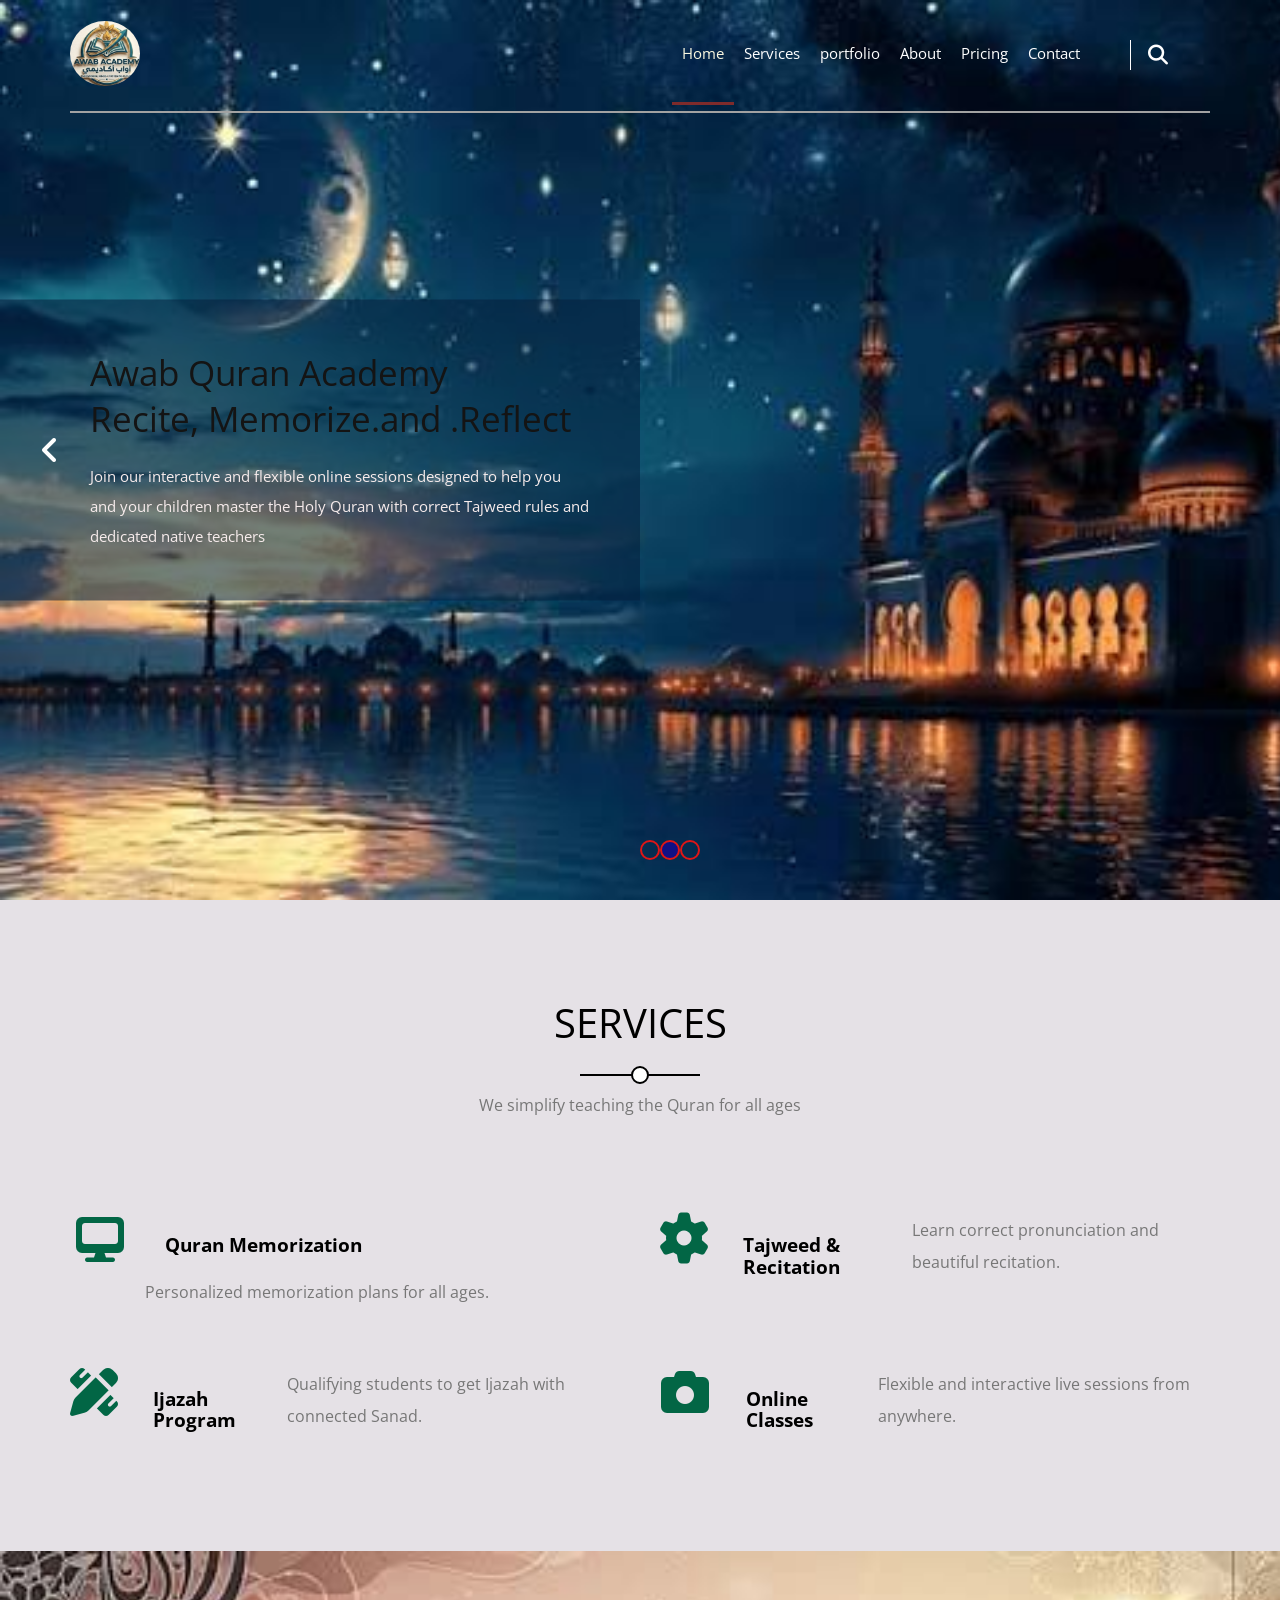
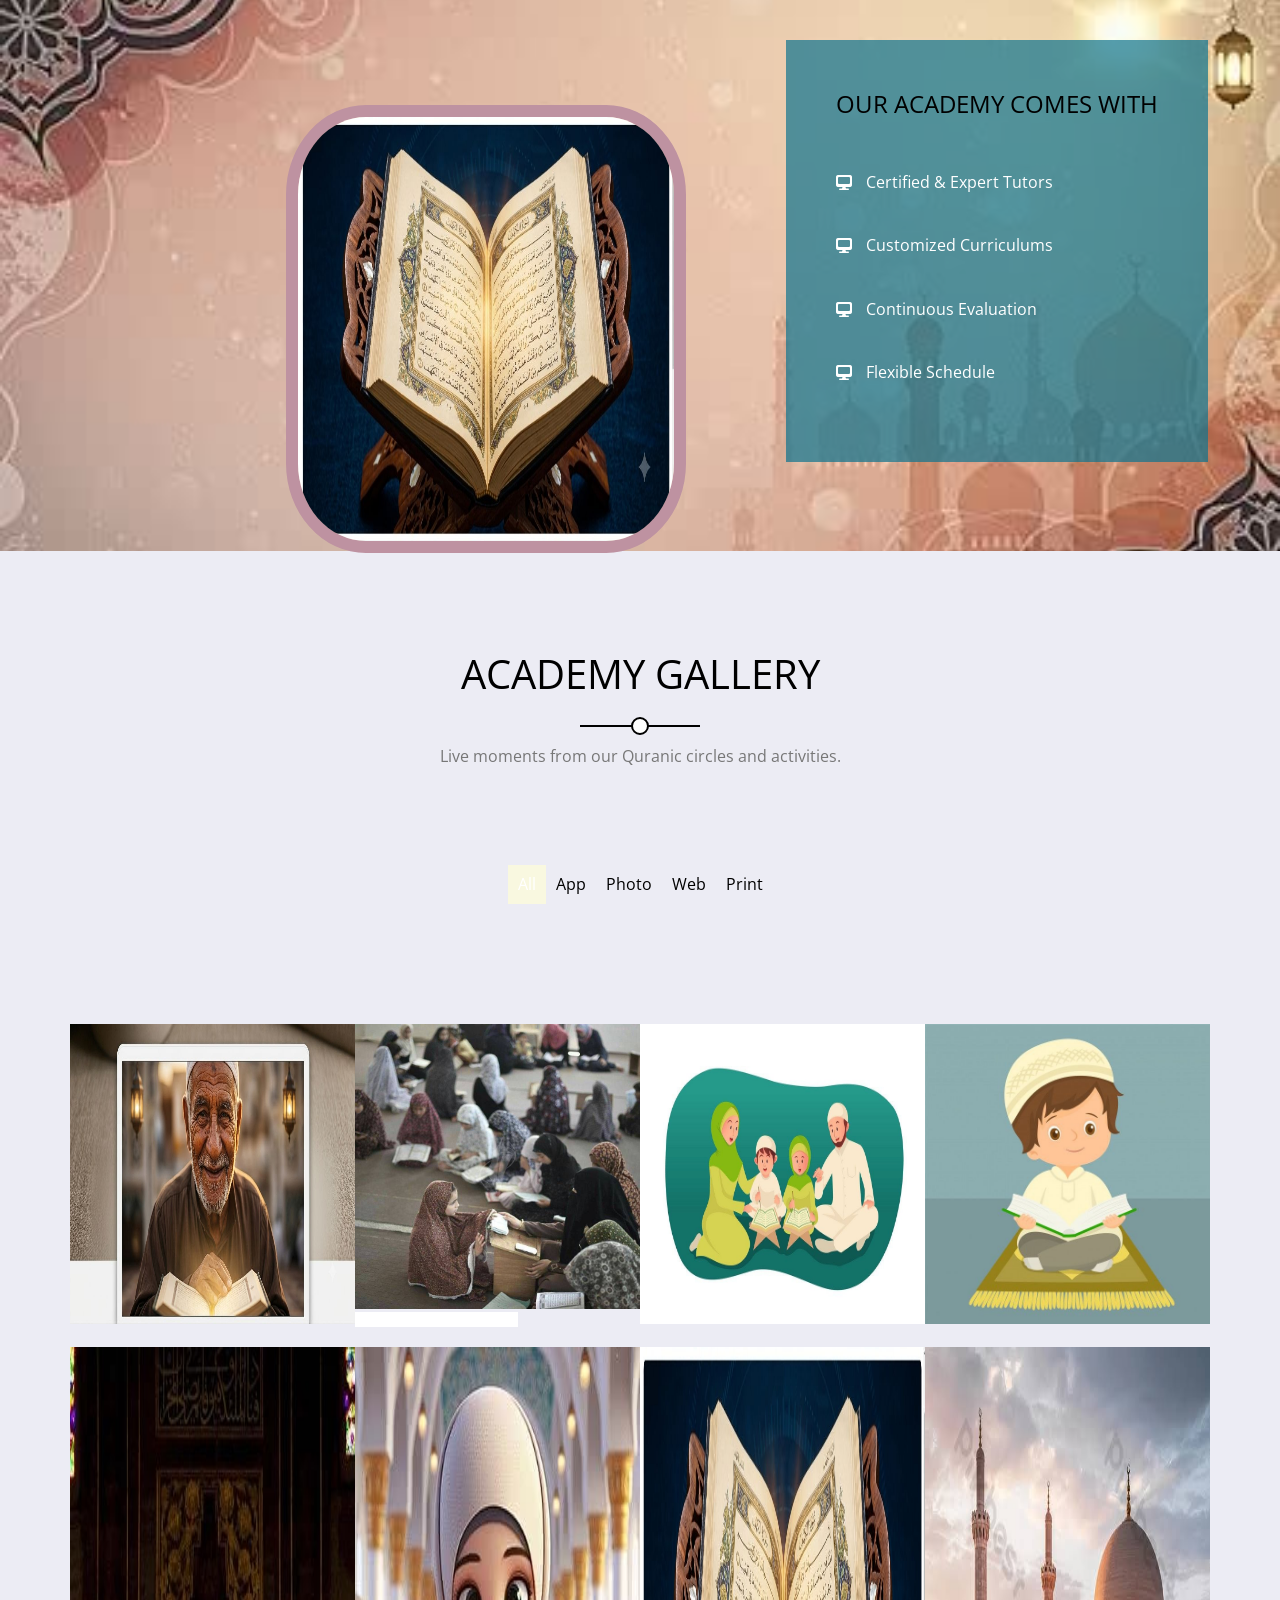
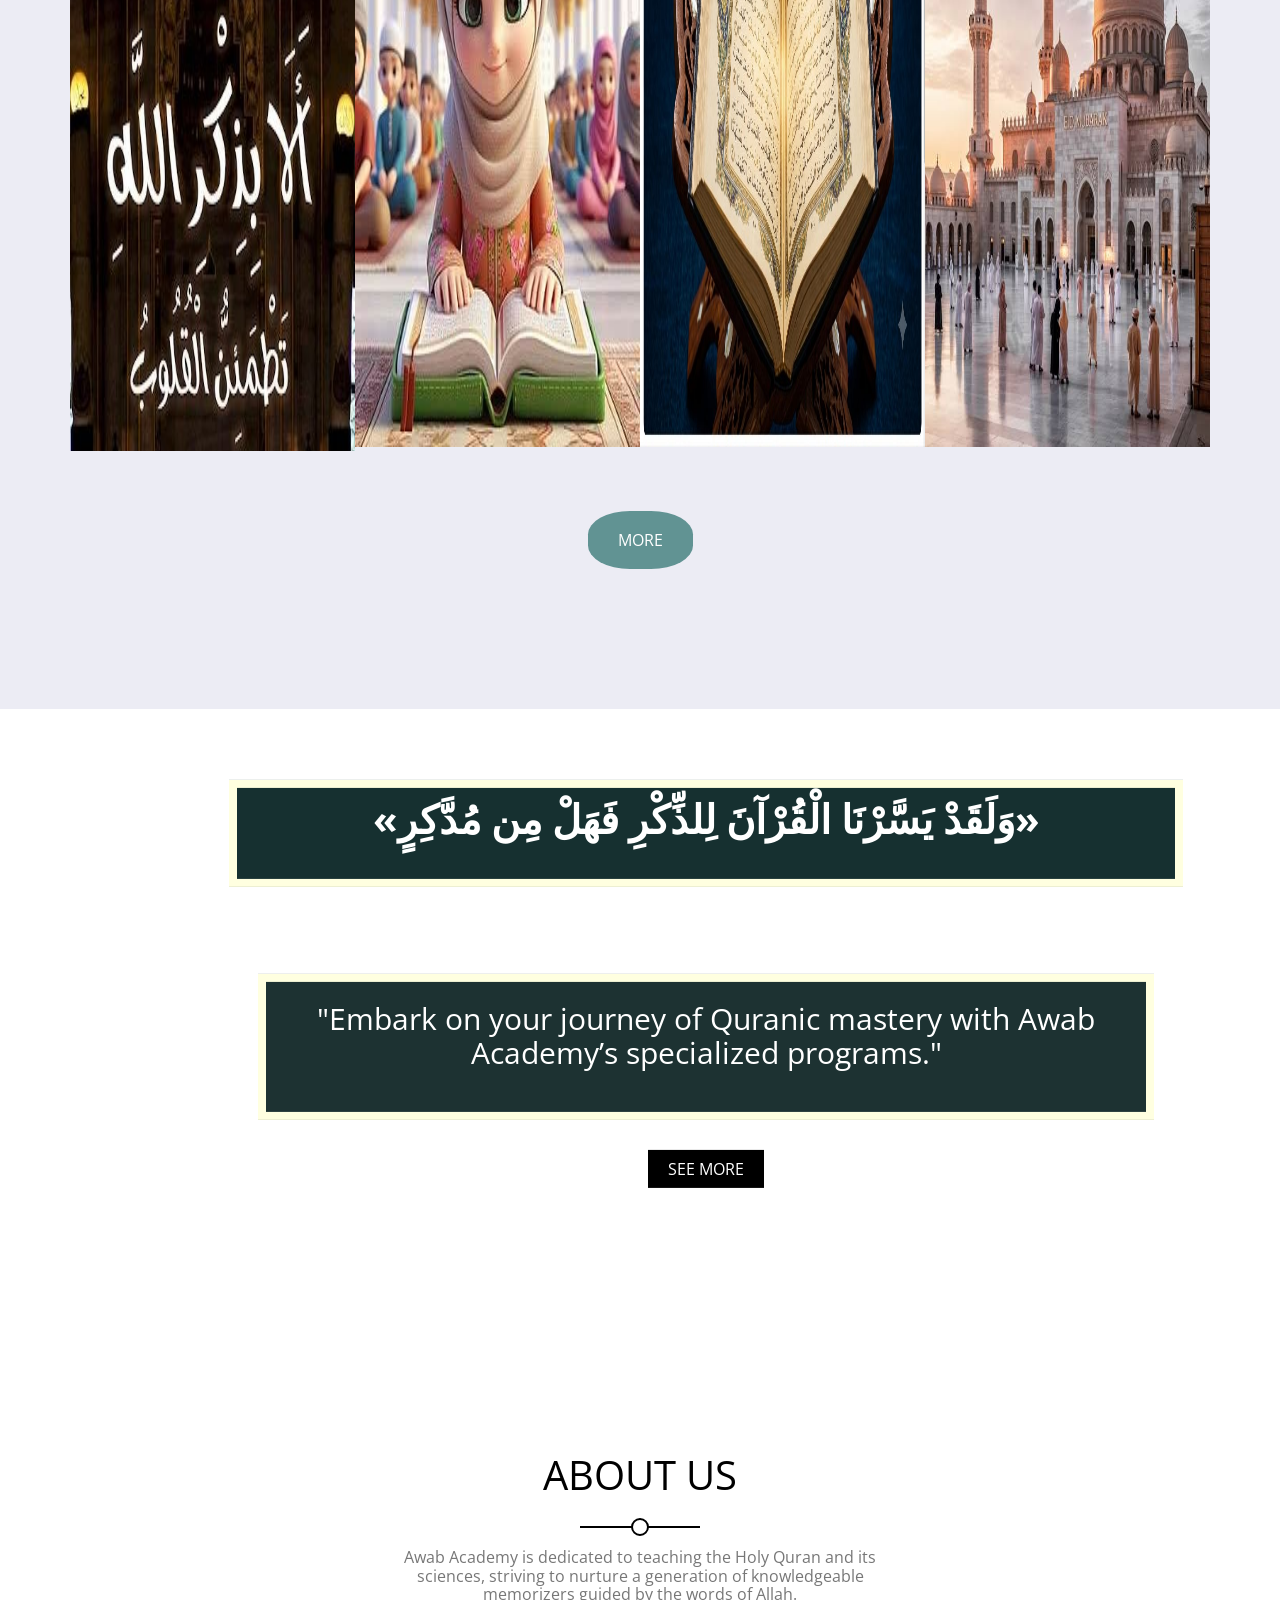
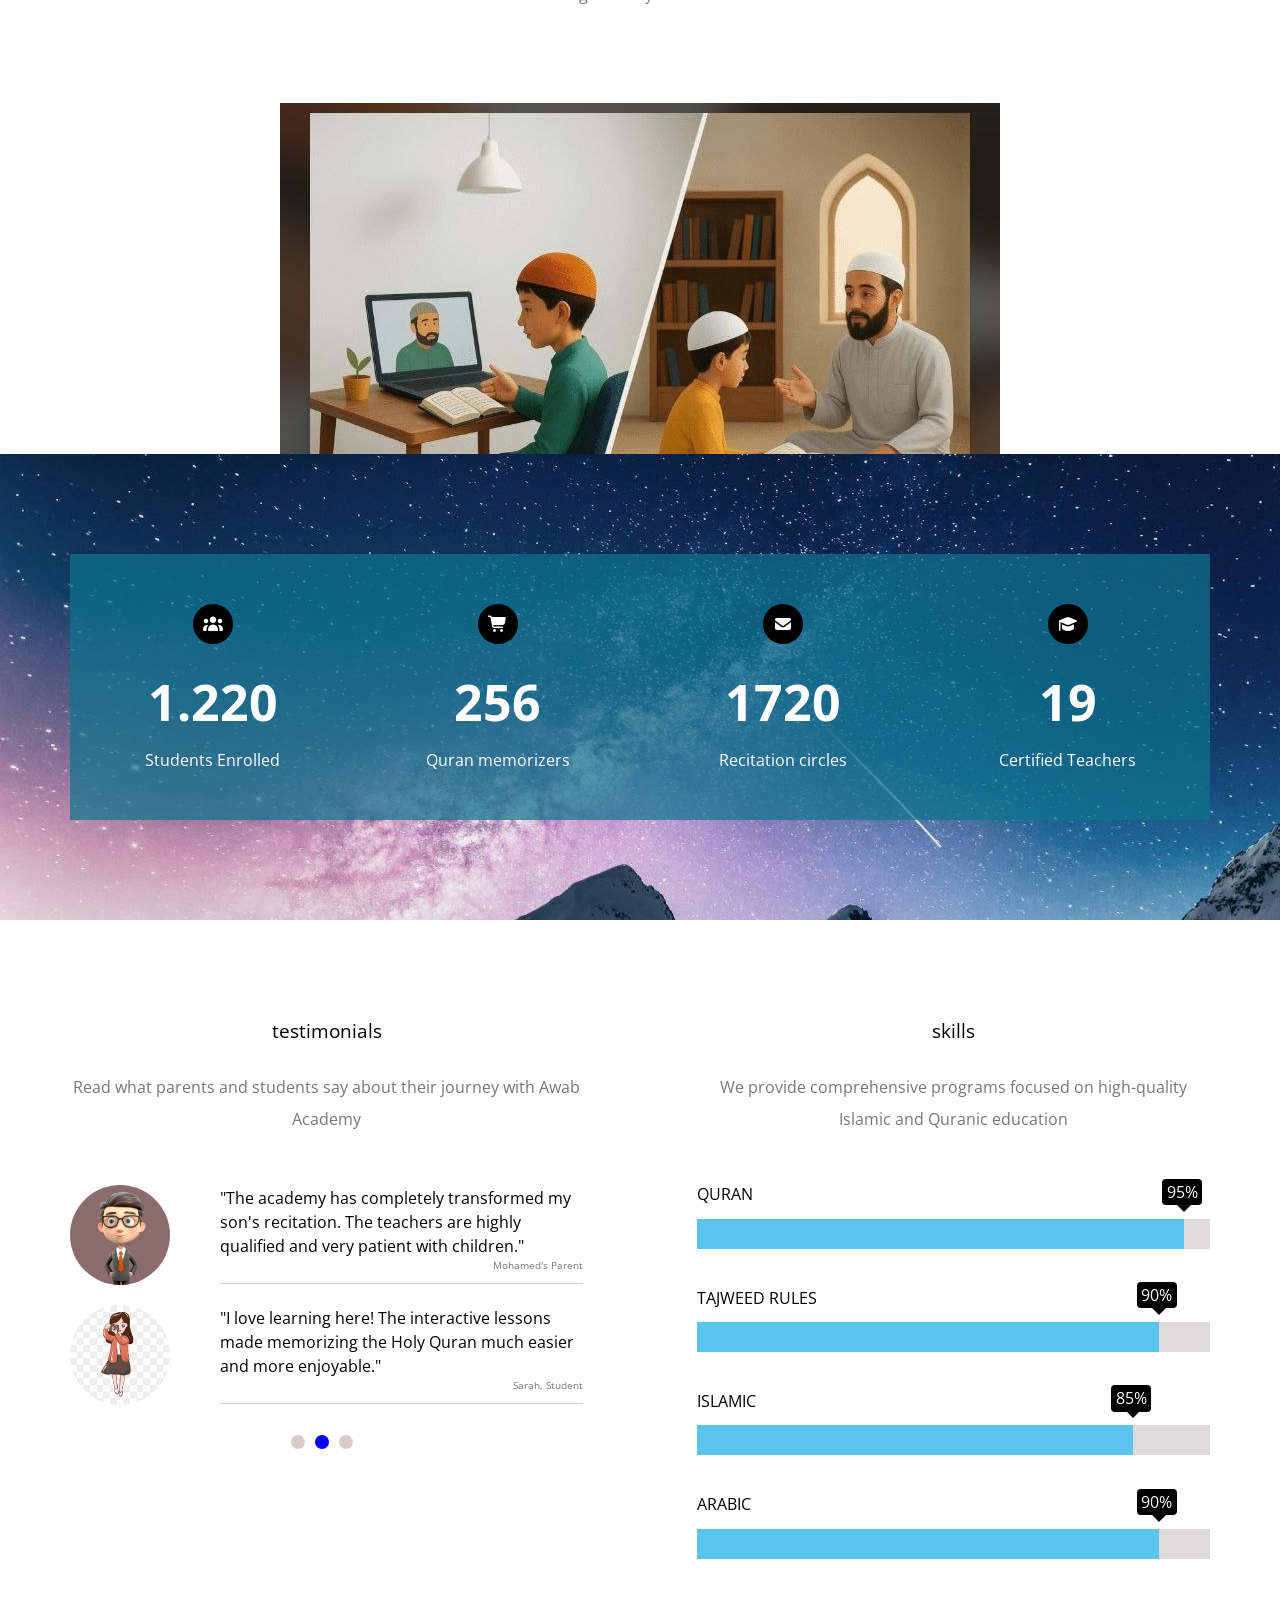
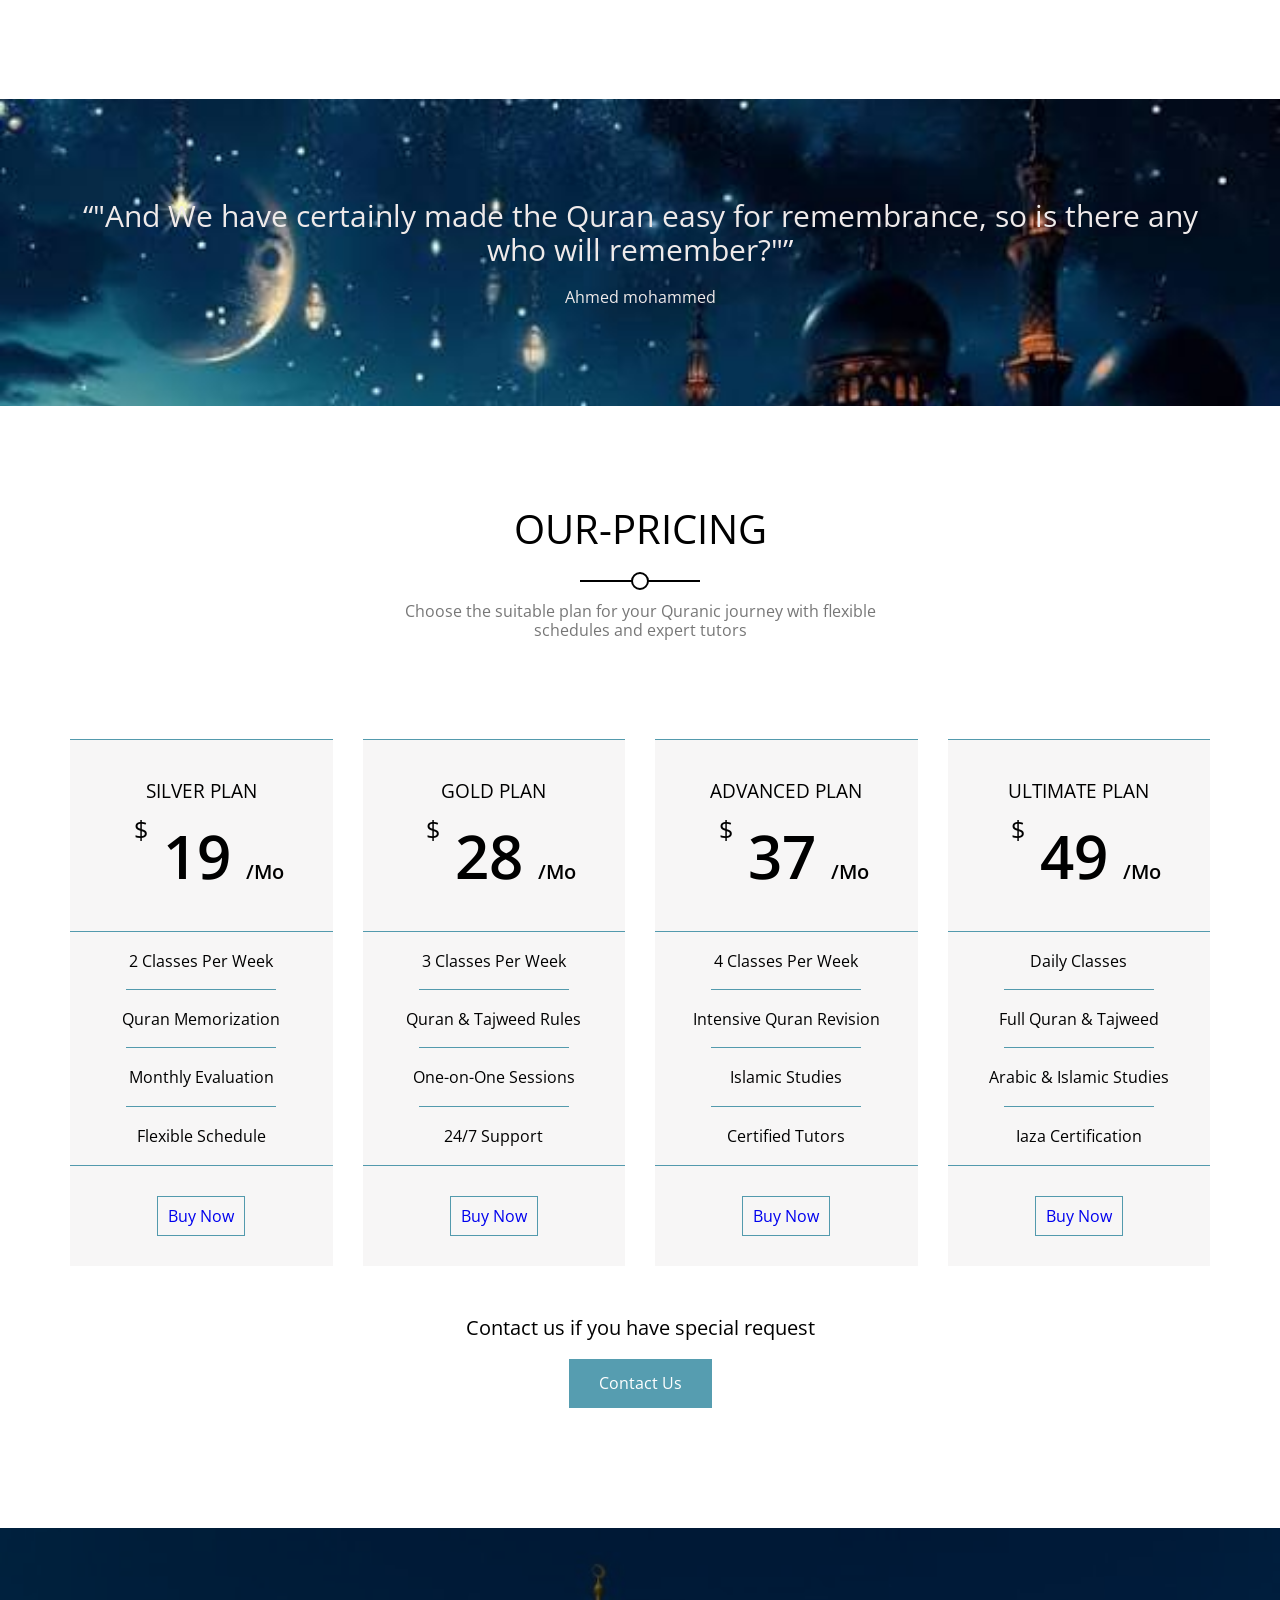
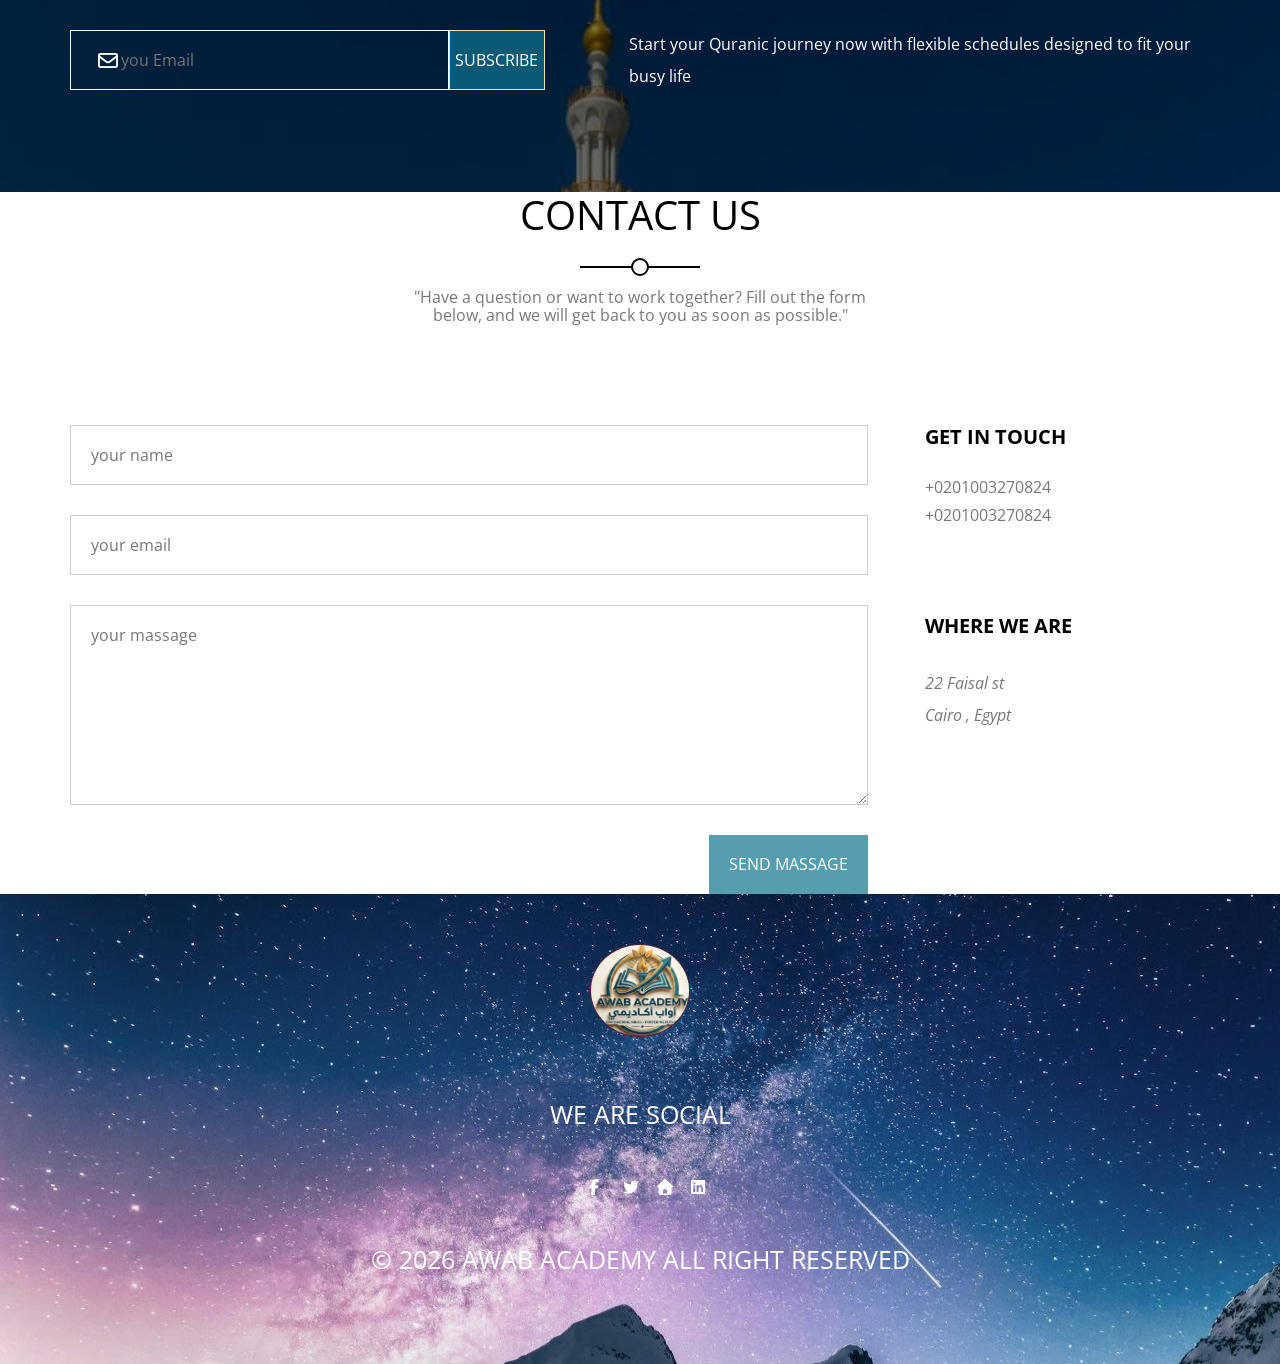
==== index.html @ c8f1a666 "fix name" ====
<!DOCTYPE html>
<html lang="en">

<head>
    <meta charset="UTF-8" />
    <meta name="viewport" content="width=device-width, initial-scale=1.0" />
    <title>Awab Academy</title>

    <!-- font awesome library !-->
    <link rel="stylesheet" href="css/all.min.css" />
    <!-- render all elements normally !-->
    <link rel="stylesheet" href="css/normalize.css" />
    <!-- main Awab Academy css fils !-->
    <link rel="stylesheet" href="css/Awab Academy.css" />
    <!-- google fonts !-->
    <link rel="preconnect" href="https://fonts.googleapis.com">
    <link rel="preconnect" href="https://fonts.gstatic.com" crossorigin>
    <link
        href="https://fonts.googleapis.com/css2?family=Open+Sans:ital,wght@0,300..800;1,300..800&family=Work+Sans:ital,wght@0,100..900;1,100..900&display=swap"
        rel="stylesheet">
</head>

<body>

    <!-- start header !-->
    <header class="header">
        <div class="container">
            <a href="#" class="logo">
                <img src="images/photo_2026-07-07_13-39-41.jpg" alt="logo">
            </a>
            <nav>
                <i class="fas fa-bars toggle-menu"></i>
                <UL>
                    <LI><a href="#" class="active">Home</a></LI>
                    <LI><a href="#">Services</a></LI>
                    <LI><a href="#">portfolio</a></LI>
                    <LI><a href="#">About</a></LI>
                    <LI><a href="#">Pricing</a></LI>
                    <LI><a href="#">Contact</a></LI>
                </UL>
                <div class="form">
                    <i class="fas fa-search"></i>

                </div>
            </nav>




        </div>
    </header>
    <!-- end header !-->
    <!-- start landing !-->
    <div class="landing">
        <div class="overlay"></div>
        <div class="text">
            <div class="content">
                <h2>Awab Quran Academy <br />
                    Recite, Memorize.and .Reflect </h2>
                <p>Join our interactive and flexible online sessions designed to help you and your children
                    master the Holy Quran with correct Tajweed rules and dedicated native teachers</p>
            </div>
        </div>
        <i class="fas fa-angle-left change-background fa-2x"></i>
        <i class="fas fa-angle-riht change-background fa-2x"></i>
        <ul class="bullets">
            <li></li>
            <li class="active"></li>
            <Li></Li>
        </ul>

    </div>
    <!-- end landing !-->



    <!--  start services !-->
    <div class="services">
        <div class="container">
            <div class="main-heading">
                <h2>services</h2>
                <P>We simplify teaching the Quran for all ages </P>

            </div>
            <div class="services-container">
                <div class="ser-box">
                    <i class="fas fa-desktop fa-3x"></i>
                    <div class="text">
                        <h3>Quran Memorization</h3>
                        <p>Personalized memorization plans for all ages.</p>
                    </div>
                </div>
                <div class="ser-box">
                    <i class="fas fa-cog fa-3x"></i>
                    <h3> Tajweed & Recitation</h3>
                    <p> Learn correct pronunciation and beautiful recitation.</p>
                </div>
                <div class="ser-box">
                    <i class="fas fa-pencil-ruler fa-3x"></i>
                    <h3> Ijazah Program</h3>
                    <p>Qualifying students to get Ijazah with connected Sanad.</p>
                </div>
                <div class="ser-box">
                    <i class="fas fa-camera fa-3x"></i>
                    <h3>Online Classes</h3>
                    <p> Flexible and interactive live sessions from anywhere.</p>
                </div>
            </div>
        </div>
    </div>
    <!-- end services !-->
    <!-- start design !-->
    <div class="design">
        <div class="image">
            <img src="images/photo_2026-07-07_23-38-40.jpg" alt="" />
        </div>
        <div class="text">
            <h2> OUR ACADEMY COMES WITH</h2>
            <ul>
                <li>Certified & Expert Tutors</li>
                <li>Customized Curriculums</li>
                <li>Continuous Evaluation</li>
                <li> Flexible Schedule</li>

            </ul>
        </div>
    </div>
    <!-- end design !-->
    <!-- start portfolio !-->
    <div class="portfolio">
        <div class="container">
            <div class="main-heading">
                <h2>Academy Gallery</h2>
                <p>Live moments from our Quranic circles and activities.</p>
            </div>
            <ul class="shuffle">
                <li class="active">All</li>
                <li>App</li>
                <li>Photo</li>
                <li>Web</li>
                <li>Print</li>
            </ul>
            <div class="imgs-container">
                <div class="box">
                    <img src="images/photo_2026-07-07_23-45-10.jpg 111.jpg" width="700px" height="300px" alt="">
                    <div class="caption">
                        <h4>Holy Quran</h4>
                        <p>Inner Peace</p>
                    </div>
                </div>
                <div class="box">
                    <img src="images/photo_2026-07-07_23-45-19.jpg 222.jpg" width="700px" alt="">
                    <div class="caption">
                        <h4>Faithful Hearts</h4>
                        <p>Divine Guidance</p>
                    </div>
                </div>
                <div class="box">
                    <img src="images/photo_2026-07-07_23-49-33.jpg 333.jpg" width="700px" height="300px" alt="">
                    <div class="caption">
                        <h4>Muslim Family</h4>
                        <p>Growing Together</p>
                    </div>

                </div>
                <div class="box">
                    <img src="images/photo_2026-07-07_23-49-35.jpg 444.jpg" width="700px" height="300px" alt="">
                    <div class="caption">
                        <h4>Innocent Heart</h4>
                        <p>Little Muslim</p>
                    </div>

                </div>
                <div class="box">
                    <img src="images/photo_2026-07-07_23-49-37.jpg 555.jpg" height="200%" alt="">
                    <div class="caption">
                        <h4>Remembers Allah</h4>
                        <p>Hearts Rest</p>
                    </div>

                </div>
                <div class="box">
                    <img src="images/photo_2026-07-07_23-49-37.jpg 666.jpg" height="700px" alt="">
                    <div class="caption">
                        <h4>Little Reciter</h4>
                        <p>Faithful Generation</p>
                    </div>

                </div>
                <div class="box">
                    <img src="images/photo_2026-07-07_23-38-40 (2).jpg 777.jpg" height="700px" alt="">
                    <div class="caption">
                        <h4>True Guidance</h4>
                        <p>Peaceful Mind</p>
                    </div>

                </div>
                <div class="box">
                    <img src="images/images (1).jpg 888.jpg" height="700px" alt="">
                    <div class="caption">
                        <h4>Islamic Architecture</h4>
                        <p>Grand Mosque</p>
                    </div>

                </div>

            </div>
        </div>
        <a href="#" class="more">more</a>
    </div>
    <!-- end portfolio !-->
    <!-- start video !-->
    <div class="video">
        <video autoplay muted>
            <source
                src="images/فيديو للتصميم بدون حقوق أو موسيقى✨😍 قران كريم _ تصاميم دينية _استوريات انستا حالات و(3.mp4"
                max-height="100px" type="video/mp4" />
        </video>
        <div class="text">
            <h2>«وَلَقَدْ يَسَّرْنَا الْقُرْآنَ لِلذِّكْرِ فَهَلْ مِن مُدَّكِرٍ»</h2>
            <p>"Embark on your journey of Quranic mastery with
                Awab Academy’s specialized programs."</p>
            <button>See More</button>
        </div>
    </div>
    <!-- end video !-->
    <!-- start about !-->
    <div class="about">
        <div class="container">
            <div class="main-heading">
                <h2>About Us</h2>
                <p>Awab Academy is dedicated to teaching the Holy Quran and its sciences, striving to nurture a
                    generation of knowledgeable memorizers guided by the words of Allah.</p>
            </div>
            <img src="images/photo_2026-07-09_05-04-11.jpg" alt="" />
        </div>
    </div>

    <!-- end about !-->
    <!-- start stats !-->
    <div class="stats">
        <div class="container">
            <div class="box">
                <i class="fas fa-users"></i>
                <div class="number">1.220</div>
                <p>Students Enrolled</p>

            </div>
            <div class="box">
                <i class="fas fa-shopping-cart"></i>
                <div class="number">256</div>
                <p>Quran memorizers</p>

            </div>
            <div class="box">
                <i class="fas fa-envelope"></i>
                <div class="number">1720</div>
                <p>Recitation circles</p>

            </div>
            <div class="box">
                <i class="fas fa-graduation-cap"></i>
                <div class="number">19</div>
                <p>Certified Teachers</p>

            </div>
        </div>
    </div>

    <!-- end stats !-->
    <!--start skills !-->
    <div class="our-skills">
        <div class="container">
            <div class="testimonials">
                <h3>testimonials</h3>
                <p>Read what parents and students say about their journey with Awab Academy</p>
                <div class="content">
                    <img src="../images/photo2.png" width="100px" alt="" />
                    <div class="text">
                        "The academy has completely transformed my son's recitation. The teachers are highly qualified
                        and very patient with children."
                        <p>Mohamed's Parent</p>
                    </div>
                </div>


                <div class="content">
                    <img src="../images/c01b9f6833140a63e959741471e0ded4.jpg" width="100px" alt="" />
                    <div class="text">
                        "I love learning here! The interactive lessons made memorizing the Holy Quran much easier
                        and more enjoyable."
                        <p>Sarah, Student</p>
                    </div>
                </div>
                <ul class="bullets">
                    <li></li>
                    <li class="active"></li>
                    <li></li>
                </ul>
            </div>

            <div class="skills">
                <h3>skills</h3>
                <p>We provide comprehensive programs focused on high-quality Islamic and Quranic education</p>
                <div class="prog-holder">
                    <h4>Quran</h4>
                    <div class="prog">
                        <span style="width: 95%" data-progress="95%"></span>
                    </div>
                </div>
                <div class="prog-holder">
                    <h4>Tajweed rules</h4>
                    <div class="prog">
                        <span style="width: 90%" data-progress="90%"></span>
                    </div>
                </div>
                <div class="prog-holder">
                    <h4>Islamic </h4>
                    <div class="prog">
                        <span style="width: 85%" data-progress="85%"></span>
                    </div>
                </div>
                <div class="prog-holder">
                    <h4>Arabic</h4>
                    <div class="prog">
                        <span style="width: 90%" data-progress="90%"></span>
                    </div>
                </div>
            </div>
        </div>
    </div>
    <!--end skills !-->
    <!--strat Quote !-->
    <div class="quote">
        <div class="container">
            <q>"And We have certainly made the Quran easy for remembrance, so is there any who will remember?"</q>
            <span>Ahmed mohammed</span>
        </div>
    </div>
    <!--end Quote !-->
    <!--start pricing !-->
    <div class="pricing">
        <div class="container">
            <div class="main-heading">
                <h2> Our-Pricing</h2>
                <p>Choose the suitable plan for your Quranic journey with flexible schedules and expert tutors</p>
            </div>
            <div class="plans">
                <div class="plan">
                    <div class="head">
                        <h3>Silver Plan</h3>
                        <span>19</span>
                    </div>
                    <ul>
                        <li>2 Classes Per Week </li>
                        <li>Quran Memorization</li>
                        <li>Monthly Evaluation</li>
                        <li>Flexible Schedule </li>
                    </ul>
                    <div class="foot">
                        <a href="#">Buy Now</a>
                    </div>
                </div>
                <div class="plan">
                    <div class="head">
                        <h3>Gold Plan</h3>
                        <span>28</span>
                    </div>
                    <ul>
                        <li>3 Classes Per Week</li>
                        <li>Quran & Tajweed Rules </li>
                        <li>One-on-One Sessions</li>
                        <li>24/7 Support</li>

                    </ul>
                    <div class="foot">
                        <a href="#">Buy Now</a>
                    </div>
                </div>
                <div class="plan">
                    <div class="head">
                        <h3>Advanced Plan</h3>
                        <span>37</span>
                    </div>
                    <ul>
                        <li>4 Classes Per Week</li>
                        <li>Intensive Quran Revision</li>
                        <li>Islamic Studies</li>
                        <li>Certified Tutors</li>

                    </ul>
                    <div class="foot">
                        <a href="#">Buy Now</a>
                    </div>
                </div>
                <div class="plan">
                    <div class="head">
                        <h3>Ultimate Plan</h3>
                        <span>49</span>
                    </div>
                    <ul>
                        <li>Daily Classes</li>
                        <li>Full Quran & Tajweed</li>
                        <li>Arabic & Islamic Studies</li>
                        <li>Iaza Certification</li>

                    </ul>
                    <div class="foot">
                        <a href="#">Buy Now</a>
                    </div>
                </div>
            </div>
            <p class="contact-text">Contact us if you have special request</p>
            <a href="#" class="contact-link">Contact Us</a>
        </div>

    </div>

    <!--end pricing !-->
    <!--start subscribe !-->
    <div class="subscribe">
        <div class="container">
            <form action="">
                <i class=" far fa-envelope fa-lg "></i>
                <input type="email" name="email " placeholder="you Email" />
                <input type="submit" value="subscribe" />
            </form>
            <p>Start your Quranic journey now with flexible schedules designed to fit your busy life</p>
        </div>
    </div>
    </div>
    <!--end subscribe !-->
    <!-- start contact !-->
    <div class="contact">
        <div class="container">
            <div class="main-heading">
                <h2>Contact Us</h2>
                <p>"Have a question or want to work together?
                    Fill out the form below, and we will get back to you as soon as possible."</p>
            </div>
            <div class="content">
                <form action="">
                    <input class="main-input" type=text name="name" placeholder="your name" />
                    <input class="main-input" type=email name="email" placeholder="your email" />
                    <textarea class="main-input" name="message" placeholder="your massage"></textarea>
                    <input type="submit" value="send massage" />
                </form>
                <div class="info">
                    <h4>Get In Touch</h4>
                    <span class="phone">+0201003270824</span>
                    <span class="phone">+0201003270824</span>
                    <h4>Where We Are</h4>
                    <address>
                        22 Faisal st <br />
                        Cairo , Egypt
                    </address>
                </div>
            </div>
        </div>
    </div>
    <!-- end contact !-->
    <!-- saert footer!-->
    <div class="footer">
        <div class="container">
            <img src="images/photo_2026-07-07_13-39-41.jpg" width="100px" alt="logo" />
            <p> We Are Social</p>
            <div class="social-icons">
                <i class="fab fa-facebook-f"></i>
                <i class="fab fa-twitter"></i>
                <i class="fa fa-home"></i>
                <i class="fab fa-linkedin"></i>
            </div>
            <p class="copyeright">&copy; 2026 <span>Awab Academy</span> All Right Reserved</p>
        </div>
    </div>
    <!-- end footer!-->
</body>

</html>
---- css/Awab Academy.css ----
/* Start variables */
:root {
    --main-color: rgb(249, 248, 224);
    --transparent-color: rgb(15 116 143 / 70%);
    --section-padding: 100px;
}

/* end variables */
/* Start globlal roles */
* {
    -webkit-box-sizing: border-box;
    -moz-box-sizing: border-box;
    box-sizing: border-box;
    margin: 0;
    padding: 0;
}

html {
    scroll-behavior: smooth;
}

body {
    font-family: "open Sans", sans-serif;
}

ul {
    list-style: none;
}

.container {
    padding-left: 15px;
    padding-right: 15px;
    margin-left: auto;
    margin-right: auto;
}

/* small */
@media (min-width:768px) {
    .container {
        width: 750px;
    }
}

/* medium */
@media (min-width:992px) {
    .container {
        width: 970px;
    }
}

/* large */
@media (min-width:1200px) {
    .container {
        width: 1170px;
    }
}

/*  End globlal roles */
/* start components  */
.main-heading {
    text-align: center;
}

.main-heading h2 {
    font-weight: normal;
    font-size: 40px;
    position: relative;
    margin-bottom: 50px;
    text-transform: uppercase;
}

.main-heading h2::before {
    content: "";
    position: absolute;
    left: 50%;
    transform: translateX(-50%);
    height: 2px;
    background-color: black;
    bottom: -30px;
    width: 120px;

}

.main-heading h2::after {
    content: "";
    position: absolute;
    left: 50%;
    transform: translateX(-50%);
    width: 14px;
    height: 14px;
    border: 2px solid black;
    background-color: white;
    bottom: -38px;
    border-radius: 50%;
}

.main-heading p {
    width: 500px;
    margin: 0 auto 100px;
    max-width: 100%;
    color: #777;
}



/* end components  */

/*  Start header */
.header {
    position: absolute;
    left: 0;
    width: 100%;
    z-index: 2;
}

.header .container {
    display: flex;
    justify-content: space-between;
    align-items: center;
    position: relative;
    min-height: 97px;
}

header .container::after {
    content: "";
    position: absolute;
    height: 2px;
    background-color: #a2a2a2;
    bottom: -3px;
    width: calc(100% - 30px);
    left: 15px;
}

header .logo img {
    width: 70px;
    border-radius: 50%
}

header nav {
    flex: 1;
    display: flex;
    justify-content: flex-end;
    align-items: center;

}

header nav .toggle-menu {
    color: white;
    font-size: 22px;

}

@media (min-width:768px) {
    header nav .toggle-menu {
        display: none;
    }
}

header nav ul {
    display: flex;
}

@media (max-width:768px) {
    header nav ul {
        display: none;
    }

    header nav .toggle-menu:hover+ul {
        display: flex;
        flex-direction: column;
        position: absolute;
        top: 100%;
        left: 0;
        width: 100%;
        background-color: black;
    }

    header nav ul li a {
        padding: 15px !important;
    }
}

header nav ul Li a {
    display: block;
    color: white;
    text-decoration: none;
    transition: 0.3s;
    font-size: 15px;
    padding: 40px 10px;
    position: relative;
    z-index: 3;
}

header nav ul Li a.active,
header nav ul li a:hover {
    color: var(--main-color);
    border-bottom: 3px solid rgb(126, 43, 43);

}

header nav .form {
    width: 40px;
    height: 30px;
    position: relative;
    margin: 40px;
    border-left: 1px solid white;
}

header nav .form i {
    color: white;
    position: absolute;
    font-size: 20px;
    top: 50%;
    transform: translateY(-50%);
    right: 0;

}

/*  end header*/
/*  start landing*/
.landing {
    min-height: 100vh;
    background-image: url("../images/images.jpg");
    background-size: cover;
    position: relative;
}

.landing .overlay {
    position: absolute;
    top: 0;
    left: 0;
    width: 100%;
    height: 100%;
    background-color: rgb(0, 0, 0 / 50%);

}

.landing .text {
    position: absolute;
    left: 0;
    top: 50%;
    transform: translateY(-50%);
    width: 50%;
    padding: 50px;
    background-color: rgb(5 31 62 / 56%);
    color: white;
    display: flex;
    justify-content: flex-end;


}

.landing .text .content {
    max-width: 500px;
}

@media (max-width:768px) {
    .landing .text {
        width: 100%;
    }
}

.landing .text .content {
    width: 100;
}

.landing .text .content h2 {
    font-size: 35px;
    font-weight: normal;
    line-height: 1.3;
    margin-bottom: 20px;

    color: rgb(20, 20, 20);
}

.landing .text .content p {
    font-size: 15px;
    line-height: 2;
    color: rgb(247, 236, 236);

}

.landing .change-background {
    position: absolute;
    top: 50%;
    transform: translateY(-50%);
    color: white;
}


@media (max-width:768px) {
    .landing .change-background {
        display: none;
    }
}

.landing .fa-angle-left {
    left: 30px;
}

.landing .fa-angle-right {
    right: 30px;
}

.landing .bullets {
    position: absolute;
    left: 50%;
    transform: translateY(-50%);
    bottom: 30px;
    display: flex;
}

.landing .bullets li {
    width: 20px;
    height: 20px;
    border-radius: 50%;
    border: 2px solid rgb(224, 22, 22);
    display: flex;
}

.landing .bullets li.active {
    background-color: rgb(16, 16, 133);
}

/*  end landing*/
/* strat services*/
.services {
    padding-bottom: var(--section-padding);
    padding-top: var(--section-padding);
    background-color: rgb(229, 225, 230);
}

@media (min-width: 768px) {
    .services .services-container {
        display: grid;
        grid-template-columns: repeat(auto-fill, minmax(450px, 1fr));
        grid-column-gap: 40px;
        grid-row-gap: 60px;
    }
}

.services .ser-box {
    display: flex;

}

.services .ser-box i {
    margin-right: 15px;
    color: rgb(2, 102, 69);
}

@media (max-width:767px) {
    .services .ser-box {
        display: flex !important;
        flex-direction: column !important;
        align-items: center !important;
        margin-bottom: 40px;
        text-align: center;
    }

    .services .ser-box i {
        margin: 0 0 30px;
    }
}

.services .ser-box h3 {
    margin-bottom: 15px;
    color: black;
    margin: 20px;
}

.services .ser-box p {

    line-height: 2;
    color: #777;
}

/* end services*/
/* start design*/
.design {
    padding-bottom: var(--section-padding);
    padding-top: var(--section-padding);
    height: 600px;
    position: relative;
    align-items: center;
    display: flex;
    background-image: url(../images/photo_2026-07-08_20-25-29.jpgzz.jpg);
    background-repeat: no-repeat;
    background-size: cover;
}

.design ::before {
    content: "";
    position: absolute;
    top: 0;
    left: 0;
    width: 100%;
    height: 100%;
    background-color: rgb(0, 0, 0 / 50%);
    overflow: hidden;
}

.design .image,
.design .text {
    position: relative;
    z-index: 2;


}

.design .image {
    text-align: center;
    margin-left: 20%
}

@media (max-width: 767px) {
    .design .image {
        display: none;
    }
}

.design .image img {
    border: 12px solid #be92a1;
    width: 400px;
    height: 448px;
    margin-left: 30px;
    margin-right: 100px;
    margin-top: 160px;
    border-radius: 20%;
    position: relative;

}

.design .text {
    color: white;
    padding: 50px;
    background-color: var(--transparent-color);

}

.design .text h2 {
    font-weight: normal;
    text-transform: uppercase;
    margin-bottom: 40px;
    color: black;

}

.design .text p {
    font-size: 20px;
}

.design .text ul li {
    padding: 15px 0;
    list-style: none;
    padding-left: 30px;
    margin-bottom: 15px;
    display: flex;
    gap: 12px;
    align-items: center;
    position: relative;


}

.design .text ul li::before {
    font-family: 'Font Awesome 5 Free';
    content: '\f108';
    font-weight: 900;
    display: inline-block;
    top: 15px
}

/* end design*/
/* start portfolio*/
.portfolio {
    padding-bottom: var(--section-padding);
    padding-top: var(--section-padding);
    background-color: rgb(236, 236, 244);
}

.portfolio .shuffle {
    display: flex;
    justify-content: center;
}

.portfolio .shuffle li {
    padding: 10px;
}

.portfolio .shuffle li.active {
    background-color: var(--main-color);
    color: white;
    margin-bottom: 60px;
}

.portfolio .imgs-container {
    display: flex;
    flex-wrap: wrap;
    margin-top: 60px;
    border-color: #612036;
}

.portfolio .imgs-container .box {
    overflow: hidden;
    position: relative;
    margin-bottom: 20px;
}

.portfolio .imgs-container .box:hover .caption {
    bottom: 0;
}

.portfolio .imgs-container .box:hover img {
    transform: rotate(3deg) scale(2);
}

@media (max-width:768px) {
    .portfolio .imgs-container .box {
        flex-basis: 100%;


    }
}

@media (min-width:768px) {
    .portfolio .imgs-container .box {
        flex-basis: 25%;

    }
}

@media (min-width:1199px) {
    .portfolio .imgs-container .box {
        flex-basis: 25%;
    }
}

.portfolio .imgs-container .box img {
    max-width: 100%;
    transition: 0.3s;
}

.portfolio .imgs-container .box .caption {
    position: absolute;
    background-color: white;
    padding: 20px;
    transition: 0.3s;
    left: 0;
    bottom: -100;
}

.portfolio .imgs-container .box .caption h4 {
    font-weight: normal;
    margin-bottom: 10px;
}

.portfolio .imgs-container .box .caption p {
    color: rgb(62, 62, 125);
}

.portfolio .more {
    background-color: rgb(97, 147, 147);
    color: white;
    display: block;
    padding: 20px 30px;
    width: fit-content;
    margin: 40px auto;
    text-decoration: none;
    text-transform: uppercase;
    border-radius: 40%;
    border-color: #612036;
}

/* end portfolio*/
/*start video */
.video {
    position: relative;

}

.video::before {
    content: "";
    position: absolute;
    left: 0;
    top: 0;
    width: 100%;
    height: 100%;
    background-color: rag(0 0 0 / 40%);

}

.video video {
    width: 100%;
    height: 50% !important;
}

.video .text {

    width: 126%;
    position: absolute;
    top: 45%;
    transform: translateY(-50%);
    padding: 28%;
    color: white;
    text-align: center;
    left: -100px;

}

.video .text h2 {
    text-transform: uppercase;
    font-weight: normal;
    background-color: rgb(22, 48, 48);
    border: 8px solid lightyellow;
    margin: -29px;
    height: 107px;
    padding-top: 8px;
    margin-bottom: 87px;
    font-size: 40px;
    font-weight: bold;
}

.video .text p {
    margin-bottom: 30px;
    font-size: 30px;
    font-weight: 400;
    background-color: #1d3232;
    padding: 20px;
    border: 8px solid lightyellow;
    padding-bottom: 41px;
}

.video .text button {
    background-color: black;
    color: white;
    border: none;
    text-transform: uppercase;
    padding: 10px 20px;
}

/*end video */
/*start about */
.about {
    padding-top: var(--section-padding);
    overflow: hidden;
    text-align: center;
}

.about img {
    position: relative;
    bottom: -120px;
    margin-top: -120px;
    max-width: 100%;
}

/*end about */
/*start stats */
.stats {
    padding-top: var(--section-padding);
    padding-bottom: var(--section-padding);
    text-align: center;
    background-image: url("../images/photo_2026-07-09_05-51-16.jpg");
    background-size: cover;
    position: relative;
}

.stats::before {
    content: "";
    position: absolute;
    left: 0;
    top: 0;
    width: 100%;
    height: 100%;
    background-color: rag(0 0 0 / 70%);
}

.stats .container {
    position: relative;
    color: white;
    display: flex;
    flex-wrap: wrap;

}

.stats .container .box {
    color: white;
    padding: 50px;
    background-color: var(--transparent-color);

}

@media (max-width: 768px) {
    .stats .container .box {
        flex-basis: 100%;

    }
}

@media (min-width: 768px) {
    .stats .container .box {
        flex-basis: 50%;

    }
}

@media (min-width: 992px) {
    .stats .container .box {
        flex-basis: 25%;

    }
}

.stats .container .box i {
    width: 40px;
    height: 40px;
    display: flex;
    justify-content: center;
    align-items: center;
    border-radius: 50%;
    margin: 0 auto 30px;
    background-color: black;
}

.stats .container .box .number {
    font-size: 50px;
    font-weight: bold;
    margin: 0 0 20px;
}

.stats .container .box p {}

/*end stats */
/*start skills */
.our-skills {
    padding-top: var(--section-padding);
    padding-bottom: var(--section-padding);
}

.our-skills .container {
    display: flex;
    justify-content: space-between;

}

@media (min-width: 992px) {
    .our-skills .container>div {
        flex-basis: 45%;

    }
}

@media (max-width: 768px) {
    .our-skills .container {
        flex-direction: column;

    }
}

.our-skills .container>div>h3 {
    margin: 0 0 30px;
    font-weight: normal;
    text-align: center;
    text-transform: lowercase;
}

.our-skills .container>div>p {
    color: #777;
    line-height: 2;
    text-align: center;
    margin-bottom: 50px;
}

.our-skills .testimonials .content {
    display: flex;
    margin-bottom: 20px;
    align-items: center;
}

.our-skills .testimonials .content img {
    width: 100px;
    height: 100px;
    border-radius: 50%;
    margin-right: 50px;
    background-color: #8b6b6b;
}

@media (max-width:768px) {
    .our-skills .testimonials .content {
        flex-direction: column;
        text-align: center;
    }

    .our-skills .testimonials .caption img {
        margin: 20px;
    }
}

.our-skills .testimonials .text {
    border-bottom: 1px solid #ccc;
    line-height: 1.5;
}

.our-skills .testimonials .text p {
    color: #777;
    text-align: right;
    font-size: 10px;
    margin-bottom: 10px;
}

.our-skills .testimonials .bullets {
    list-style: none;
    display: flex;
    justify-content: center;
    padding: 0;
    margin-top: 30px;
}

.our-skills .testimonials .bullets li {
    width: 14px;
    height: 14px;
    border-radius: 50%;
    margin-right: 10px;
    background-color: #dacbcb;


}

.our-skills .testimonials .bullets li.active {
    background-color: blue;
    border-color: var(--main-color);
}

.our-skills .skills .prog-holder {
    margin-bottom: 40px;
}

.our-skills .skills .prog-holder h4 {
    margin-bottom: 15px;
    font-weight: normal;
    text-transform: uppercase;
}

.our-skills .skills .prog-holder .prog {
    background-color: #dedadc;
    height: 30px;
}

.our-skills .skills .prog-holder .prog span {
    display: block;
    background-color: rgb(91, 197, 239);
    position: relative;
    height: 100%;

}

.our-skills .skills .prog-holder .prog span::before {
    content: attr(data-progress);
    position: absolute;
    background-color: black;
    color: white;
    top: -40px;
    right: -18px;
    padding: 4px 0;
    width: 40px;
    text-align: center;
    border-radius: 4px;
}

.our-skills .skills .prog-holder .prog span:after {
    content: "";
    position: absolute;
    border-style: solid;
    border-width: 8px;
    right: -8px;
    top: -15px;
    border-color: rgb(8, 8, 8) transparent transparent transparent;
}



/*end skills */
/*star quote */
.quote {
    padding-top: var(--section-padding);
    padding-bottom: var(--section-padding);
    background-image: url("../images/images.jpg");
    background-size: cover;
    position: relative;
    text-align: center;
    color: #efeaea;
}

.quote::before {
    content: "": position: absolute;
    left: 0;
    top: 0;
    width: 100%;
    height: 100%;
    background-color: rgb(0 0 0 / 70%);
}

.quote .container {
    position: relative;
    z-index: 2;

}

.quote q {
    font-size: 30px;
    margin-bottom: 20px;
    display: block;
}

/*end quote */
/*start pricing  */
.pricing {

    padding-top: var(--section-padding);
    padding-bottom: var(--section-padding);
}

.pricing .plans {
    display: grid;
    grid-template-columns: repeat(auto-fill, minmax(250px, 1fr));
    gap: 30px;
}

.pricing .plans .plan {
    background-color: #f7f6f6;
    text-align: center;

}

.pricing .plans .plan .head {
    padding: 40px 20px;
    border-top: 1px solid var(--transparent-color);
    border-bottom: 1px solid var(--transparent-color);
}

.pricing .plans .plan .head h3 {
    font-weight: normal;
    margin-bottom: 20px;
    text-transform: uppercase;
}

.pricing .plans .plan .head span {
    font-size: 60px;
    font-weight: 600;
    position: relative;
}

.pricing .plans .plan .head span::before {
    content: "$";
    font-size: 25px;
    position: relative;
    top: -40px;
    font-weight: normal;
    margin-right: 15px;
}

.pricing .plans .plan .head span::after {
    content: "/Mo";
    font-size: 20px;
    position: relative;
    right: -15px;
}

.pricing .plans .plan ul {
    border-bottom: 1px solid var(--transparent-color);
}

.pricing .plans .plan ul li {
    padding: 20px;
    position: relative;
}

.pricing .plans .plan ul li:not(:last-child)::after {
    content: "";
    width: 150px;
    height: 1px;
    position: absolute;
    bottom: 0;
    left: 50%;
    transform: translateX(-50%);
    background-color: var(--transparent-color);
}

.pricing .plans .plan .foot a {
    display: block;
    padding: 10px 10px;
    text-decoration: none;
    width: fit-content;
    margin: 30px auto;

    border: 1px solid var(--transparent-color);
}

.pricing .contact-text {
    align-items: center;
    text-align: center;
    margin: 50px auto 20px;
    font-size: 20px;
}

.pricing .contact-link {
    display: block;
    width: fit-content;
    margin: 20px auto;
    background-color: var(--transparent-color);
    color: white;
    padding: 15px 30px;
    text-decoration: none;
}

/*end pricing  */
/*start subscribe */
.subscribe {
    padding-bottom: var(--section-padding);
    padding-top: var(--section-padding);
    background-image: url(../images/photo_6.jpg);
    background-size: cover;
    position: relative;
    color: white;

}

.subscribe::before {
    content: "";
    position: absolute;
    top: 0;
    right: 0;
    width: 100%;
    height: 100%;
    background-color: rgb(0 0 0 / 50%);

}

.subscribe .container {
    display: flex;
    align-items: center;
    position: relative;
}

@media (max-width:991px) {
    .subscribe .container {
        flex-direction: column;
    }
}

.subscribe form {

    display: flex;
    position: relative;
    width: 550px;
    max-width: 100%;
}

.subscribe form i {
    position: absolute;
    top: 50%;
    transform: translateY(-50%);
    left: 25px;

}

.subscribe form input[type="email"] {
    border: 1px solid white;
    background: none;
    width: calc(100% - 130px);
    padding: 20px 20px 20px 50px;
    caret-color: var(--transparent-color);
}

.subscribe form input[type="submit"] {
    width: 96px;
    background-color: var(--transparent-color);
    color: white;
    padding: 20px 0px;
    border-left: none;
    border: 1px solid wheat;
    text-transform: uppercase;
}

.subscribe form input[type="email"]:focus,
.subscribe form input[type="submit"]:focus {
    outline: none;
}

.subscribe form::placeholder {
    color: white;
    font-size: 100px;
    font-weight: bold;
}

.subscribe p {
    margin-left: 50px;
    line-height: 2;
}

@media (max-width:991px) {
    .subscribe p {
        margin: 20px 0 0;
    }
}

}

/*end subscribe */
/*start contact */
.contact {
    padding-bottom: var(--section-padding);
    padding-top: var(--section-padding);

}

.contact .content {
    display: flex;
    justify-content: space-between;
}

@media (max-width:768px) {
    .contact .content {
        flex-direction: column;
    }
}

.contact .content form {
    flex-basis: 70%;

}

.contact .content form .main-input {
    padding: 20px;
    display: block;
    border: 1px solid #ccc;
    margin-bottom: 30px;
    width: 100%;
}

.contact .content form .main-input:focus {
    outline: none;
}

.contact .content form textarea.main-input {
    height: 200px;
}

.contact .content form input[type="submit"] {
    background-color: var(--transparent-color);
    color: white;
    padding: 20px;
    border: none;
    margin-left: auto;
    display: flex;
    cursor: pointer;
    text-transform: uppercase;

}

.contact .content .info {
    flex-basis: 25%;

}

@media (max-width:767px) {
    .contact .content .info {
        text-align: center;
        order: -1;
    }
}

.contact .content .info h4 {
    text-transform: uppercase;
    margin-bottom: 30px;
    font-weight: bold;
    font-size: 20px;

}

.contact .content .info .phone {
    display: block;
    color: #777;
    margin-bottom: 10px;

}


.contact .content .info h4:nth-of-type(2) {
    margin-top: 90px;
    text-transform: uppercase;
    margin-bottom: 30px;
    font-weight: bold;
    font-size: 20px;

}

@media (max-width:768px) {
    .contact .content .info h4:nth-of-type(2) {
        margin-top: 30px;
    }
}

.contact .content .info address {
    color: #777;
    line-height: 2;
}

@media (max-width:768px) {
    .contact .content .info address {
        margin-bottom: 40px;
    }
}

/*end contact */
/*saert footer */
.footer {
    padding-top: calc(var(--section-padding) / 2);
    padding-bottom: calc(var(--section-padding) / 2);
    background-image: url(../images/photo_2026-07-09_05-51-16.jpg);
    background-size: cover;
    position: relative;
    color: white;
    text-align: center;
}

.footer::before {
    content: "";
    position: absolute;
    left: 0;
    top: 0;
    width: 100%;
    height: 100%;
    background-color: RAG(0 0 0 / 70%);
}

.footer .container {
    z-index: 2;
    position: relative;
}

.footer img {
    margin-bottom: 20px;
    border-radius: 50%;
    border: #612036 1px solid;
}

.footer P:NOT(.copyright) {
    text-transform: uppercase;
    padding: 20px;
    border-bottom: 1ps solid white;
    font-size: 25px;
    width: fit-content;
    margin: 20px auto;
}

.footer .social-icons {}

.footer .social-icons i {
    padding: 10px 15px;
}

.footer .copyright {
    margin-top: 50px;
}

.footer .copyright {
    font-weight: bold;
    color: var(--transparent-color);
}


/*end footer */
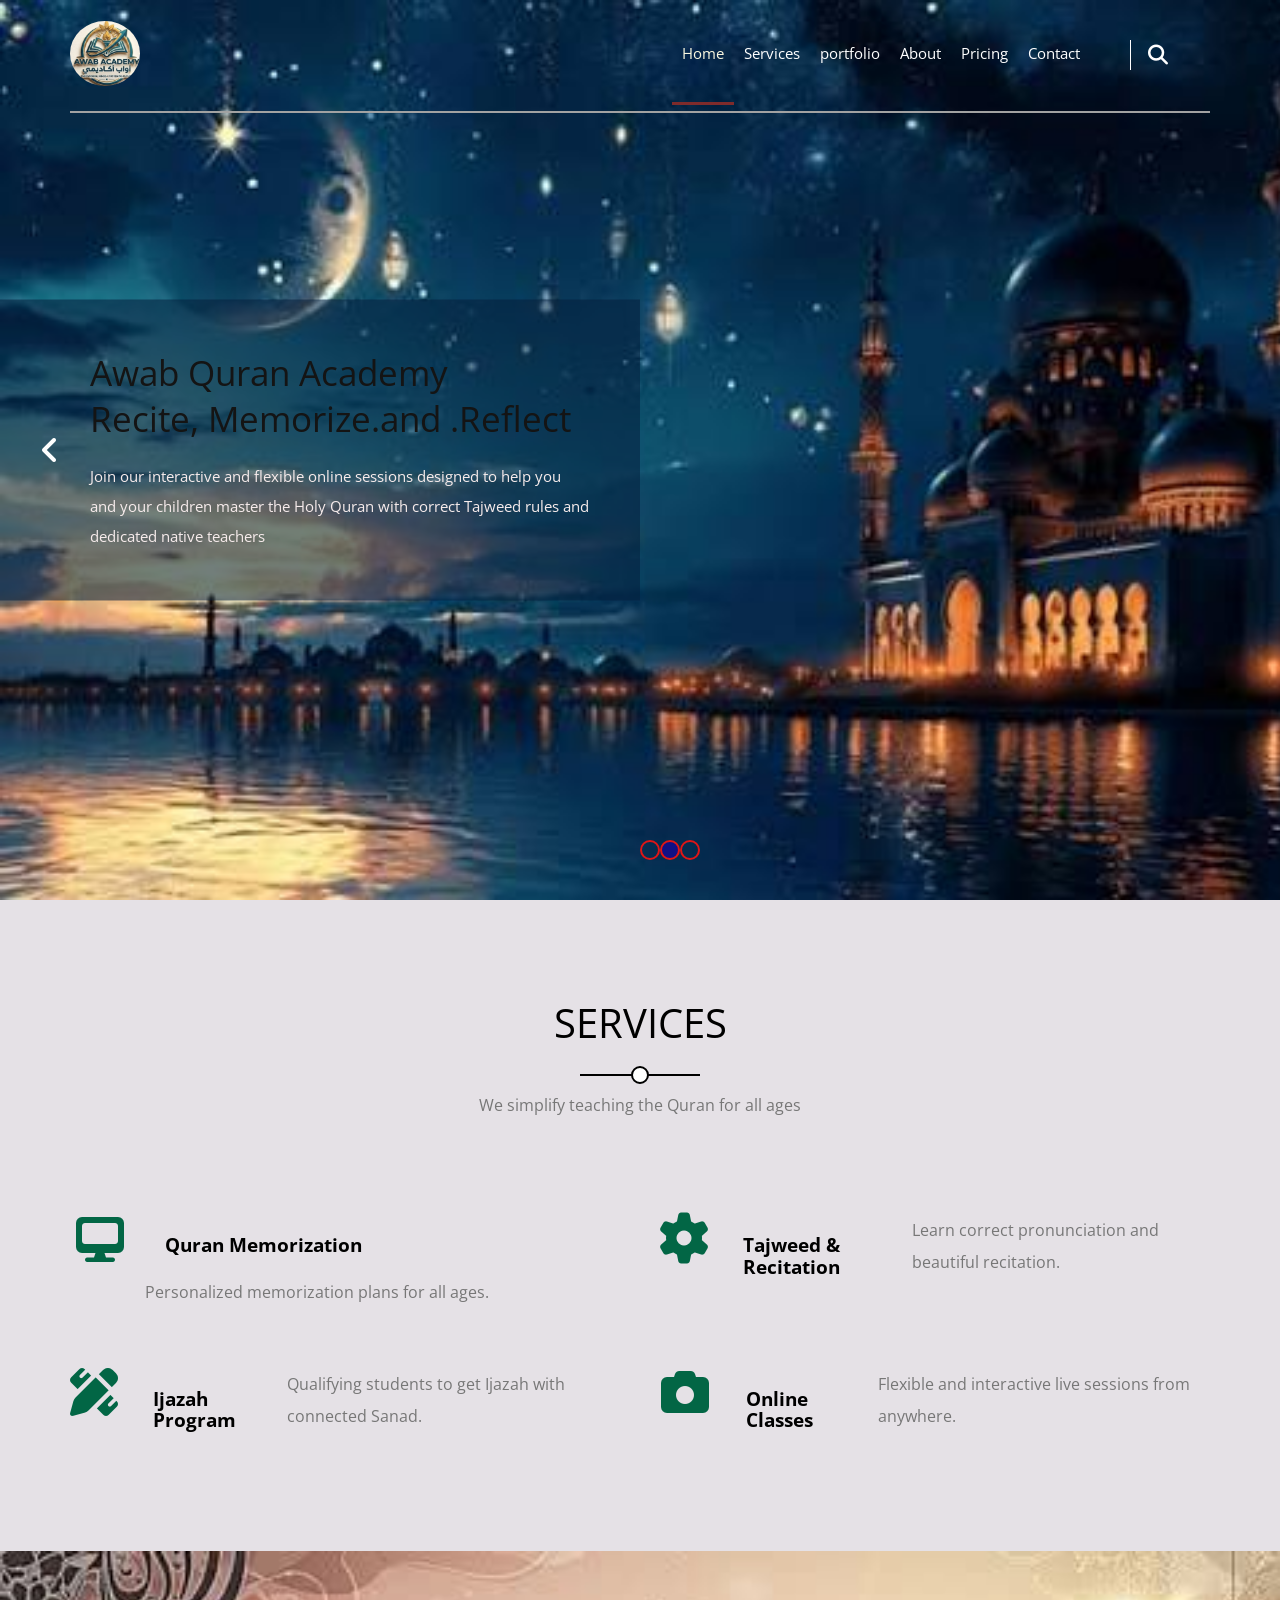
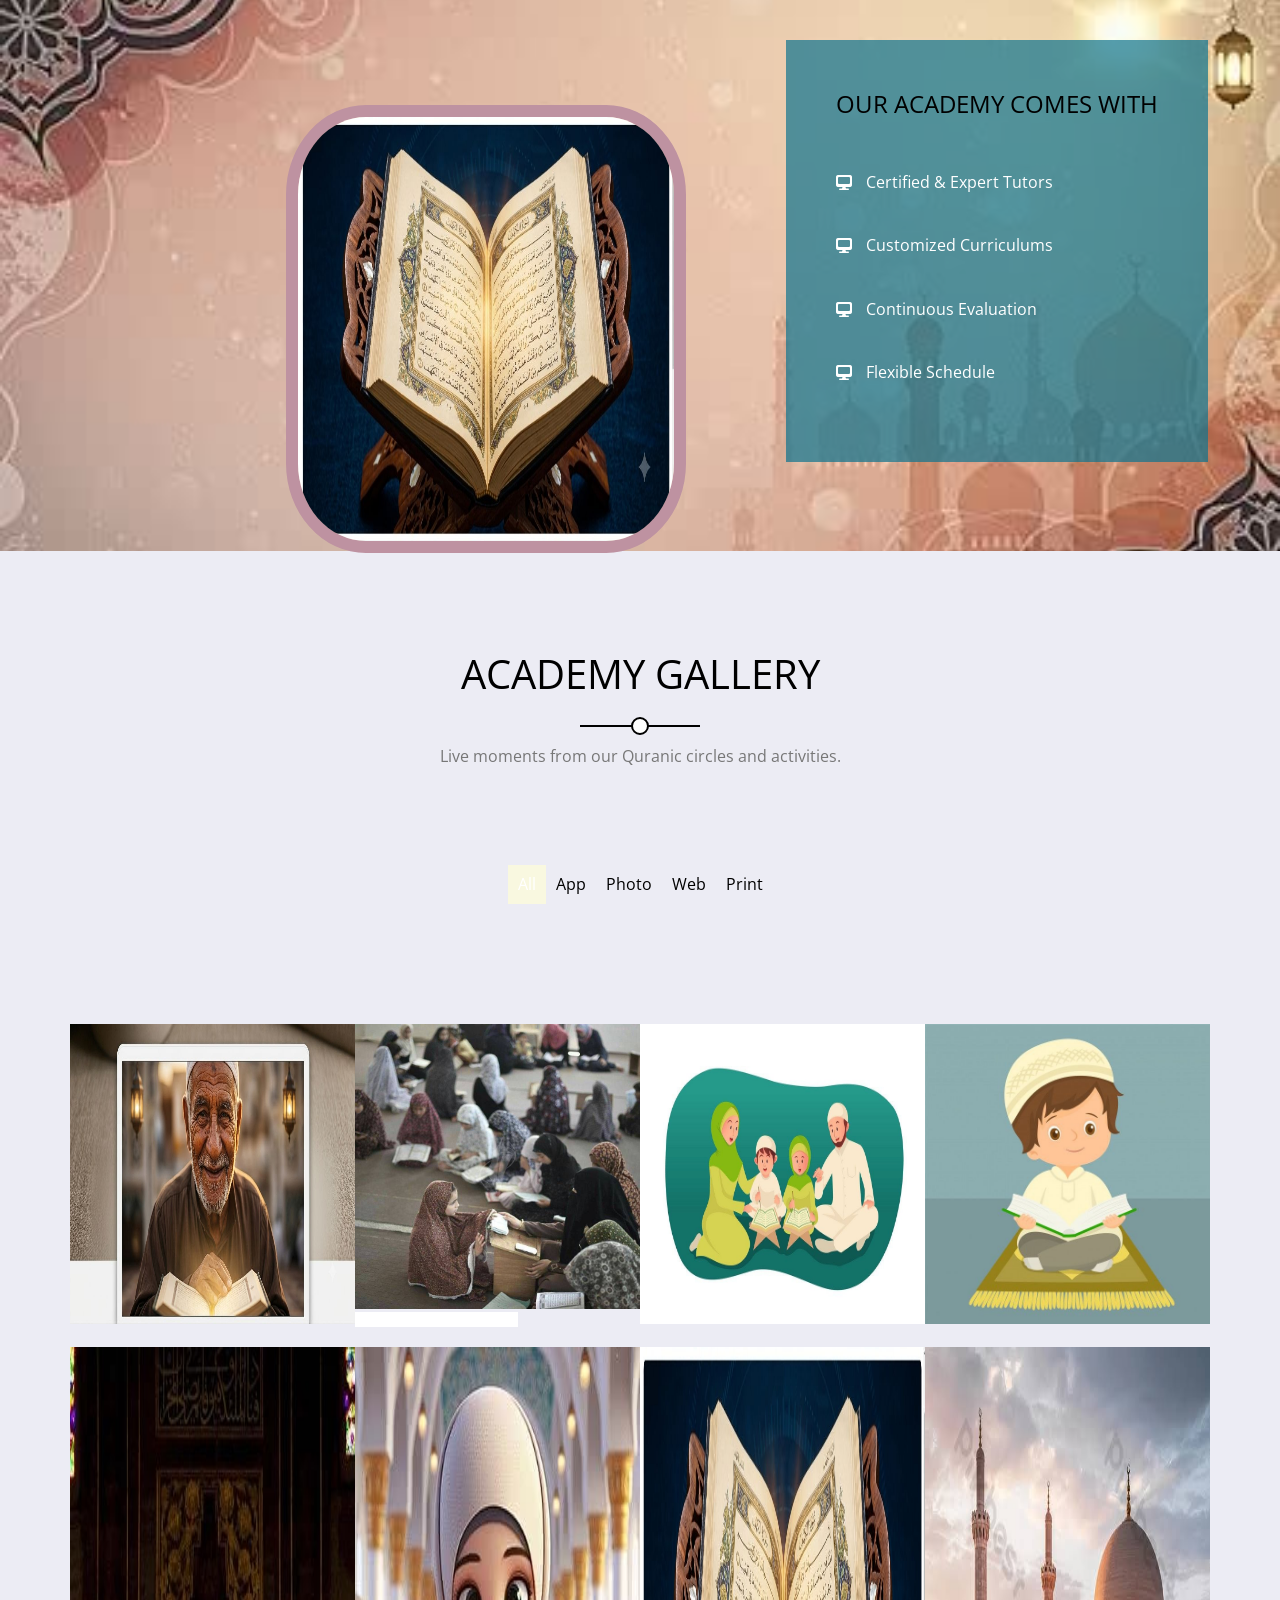
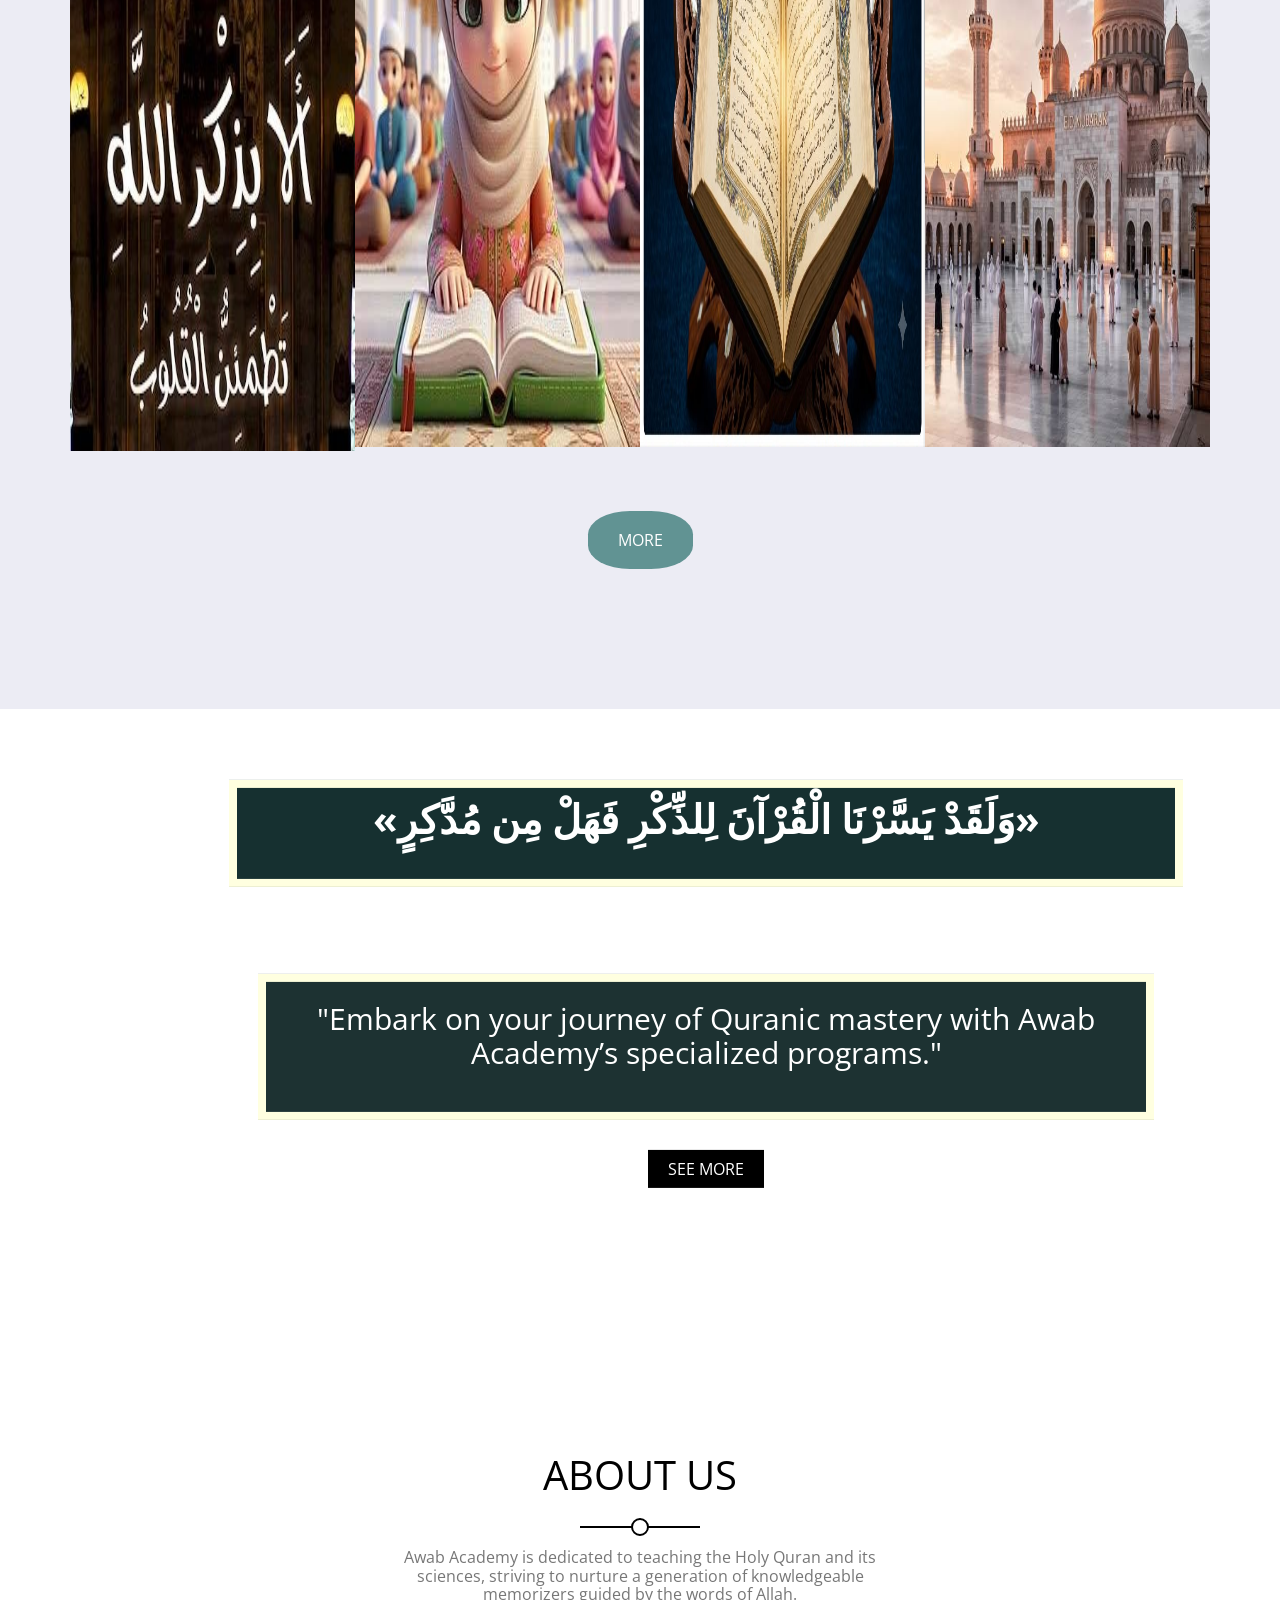
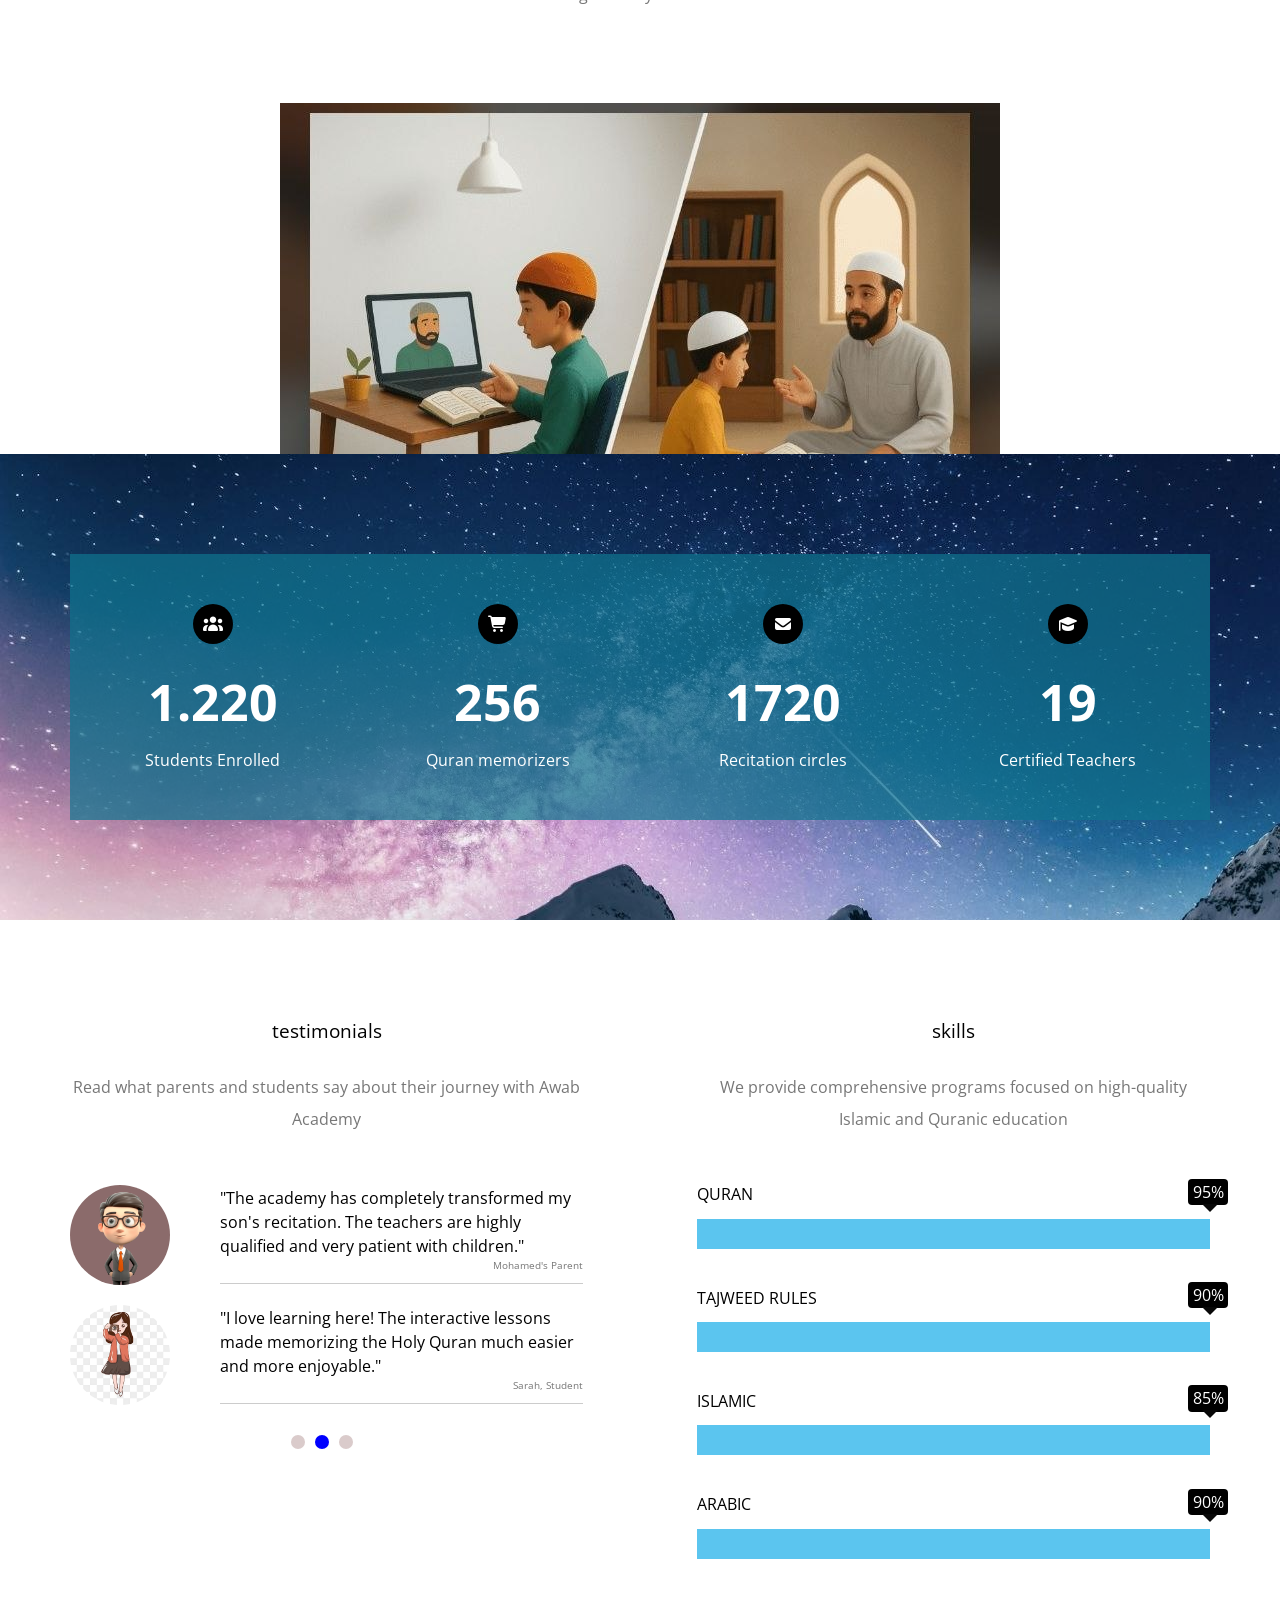
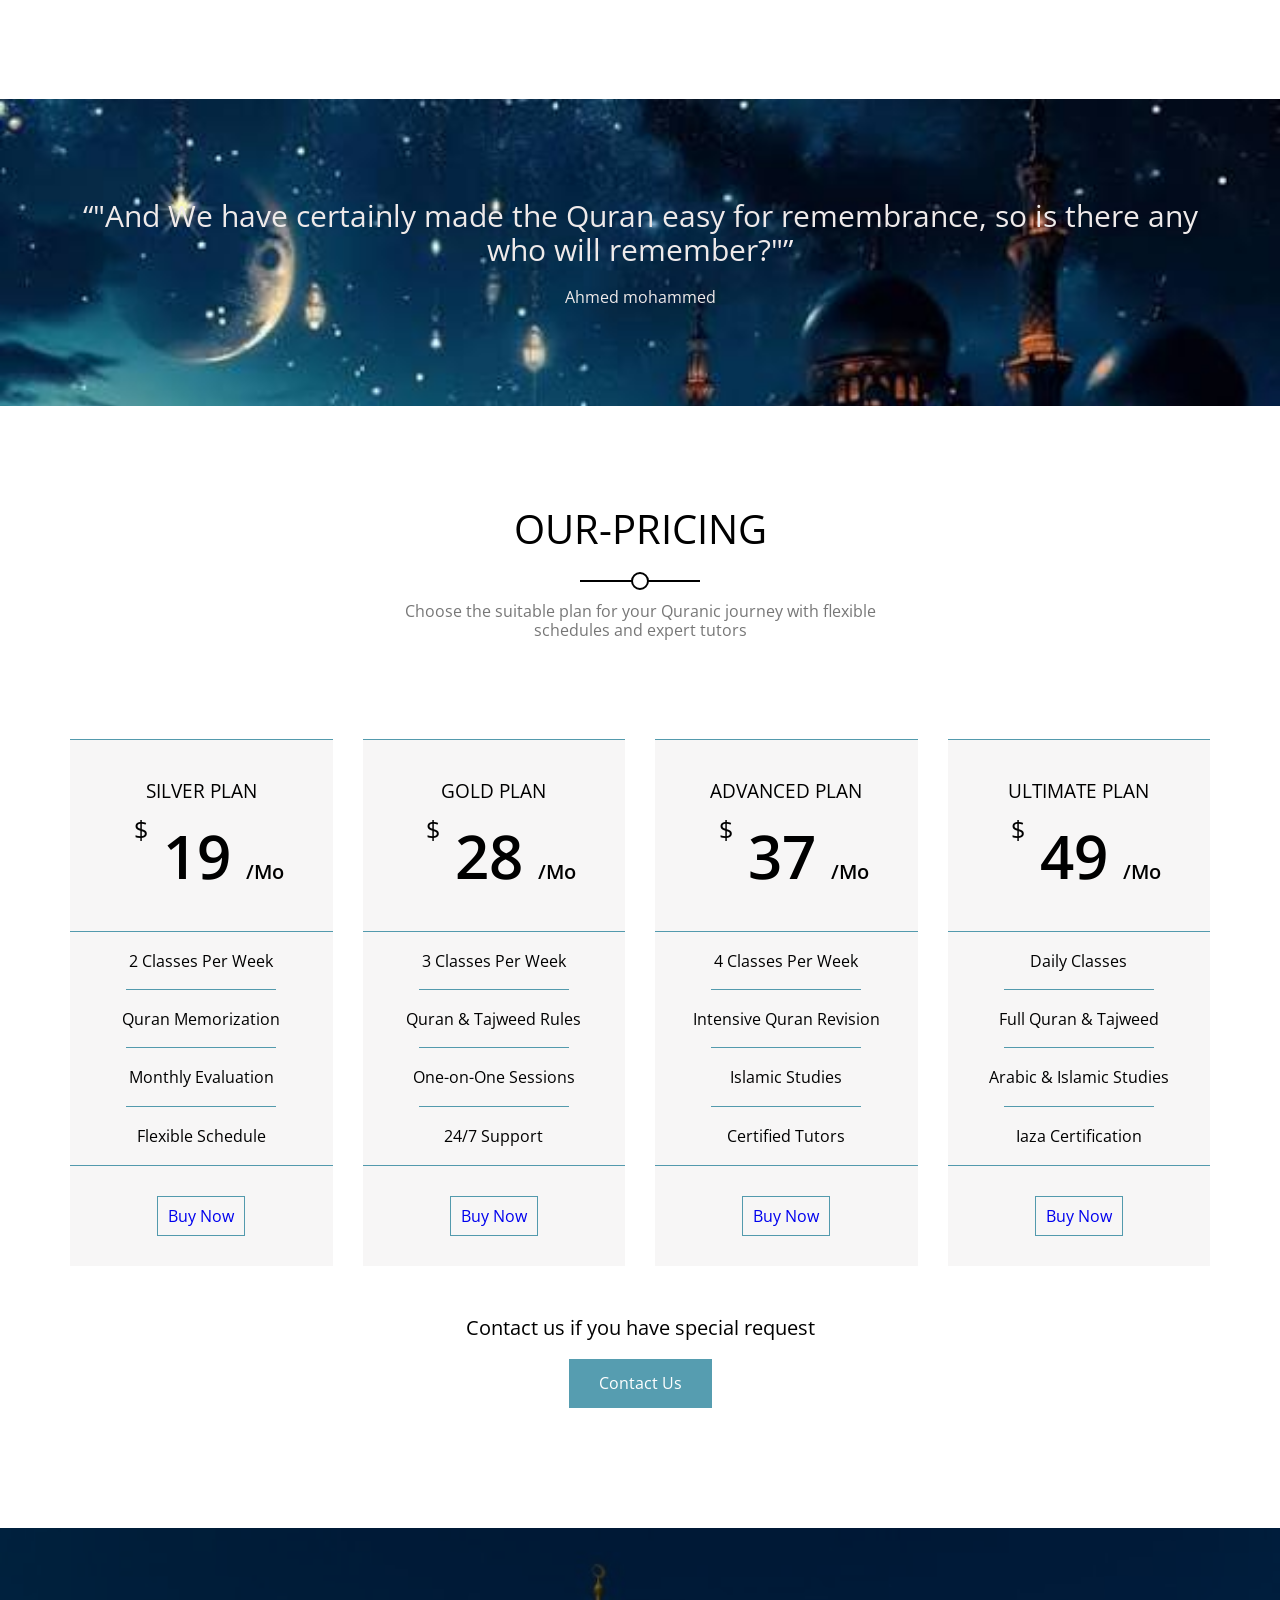
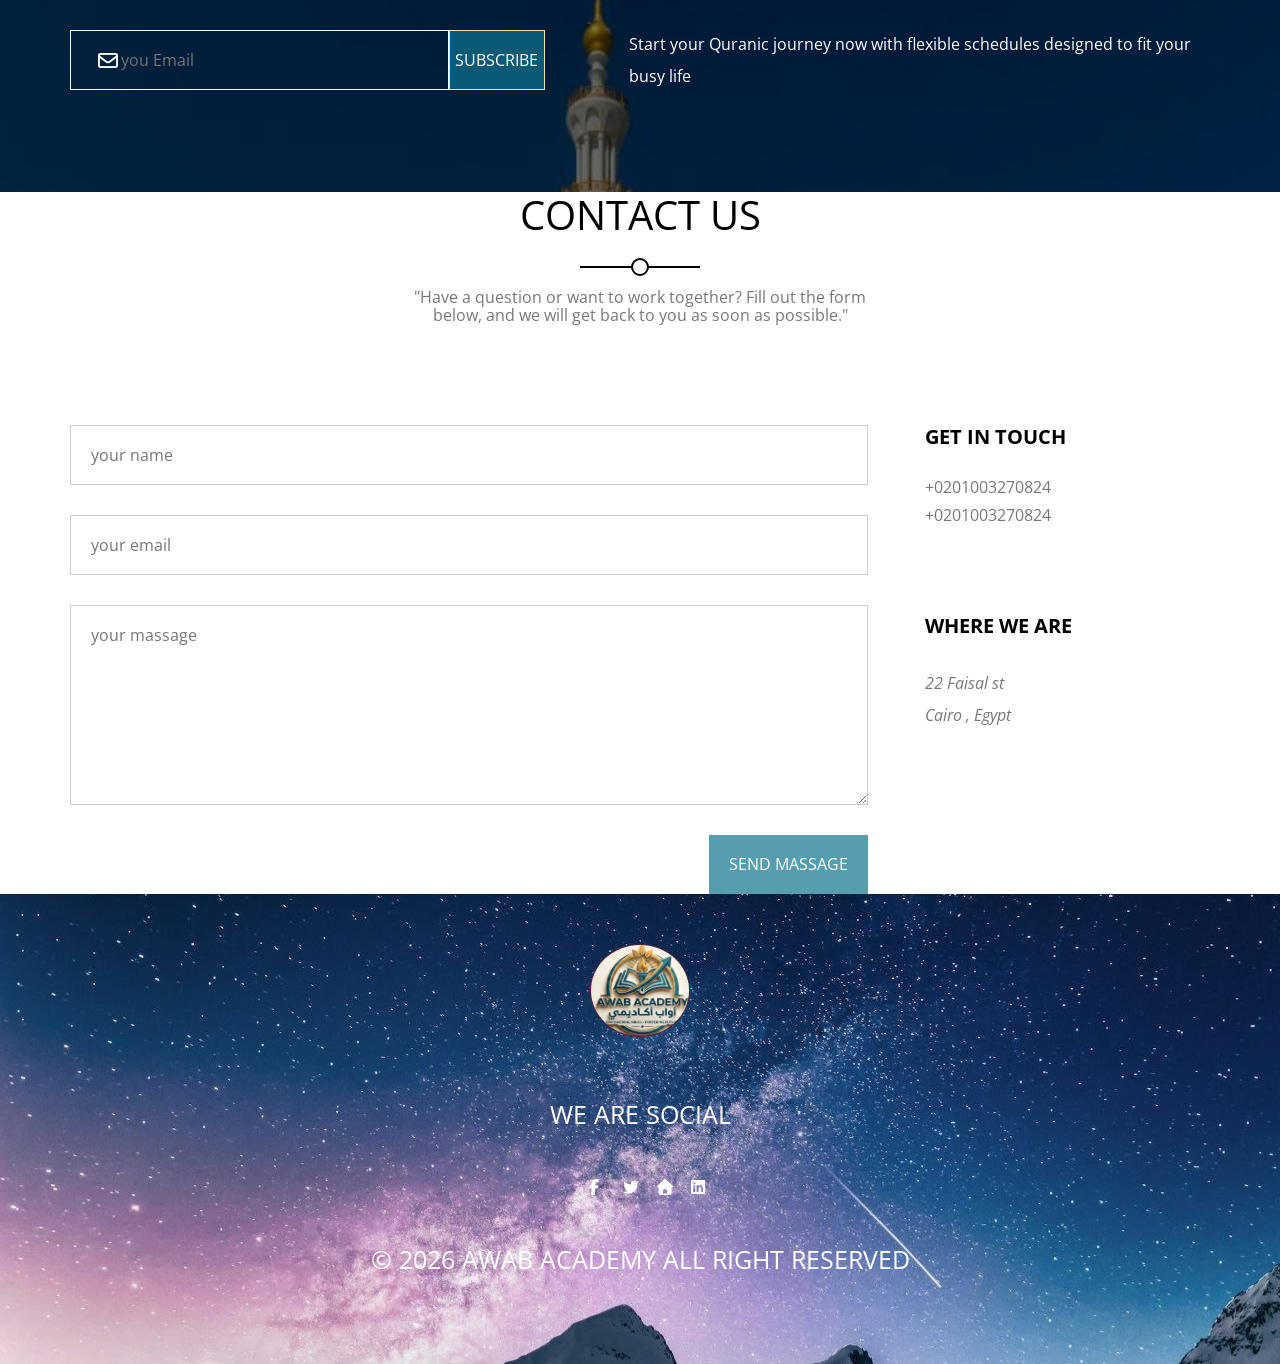
==== commit a4088474: "Update image paths and progress bar styles" ====
--- a/index.html
+++ b/index.html
@@ -275,7 +275,7 @@
                 <h3>testimonials</h3>
                 <p>Read what parents and students say about their journey with Awab Academy</p>
                 <div class="content">
-                    <img src="../images/photo2.png" width="100px" alt="" />
+                    <img src="images/photo2.png" width="100px" alt="" />
                     <div class="text">
                         "The academy has completely transformed my son's recitation. The teachers are highly qualified
                         and very patient with children."
@@ -285,7 +285,7 @@
 
 
                 <div class="content">
-                    <img src="../images/c01b9f6833140a63e959741471e0ded4.jpg" width="100px" alt="" />
+                    <img src="images/c01b9f6833140a63e959741471e0ded4.jpg" width="100px" alt="" />
                     <div class="text">
                         "I love learning here! The interactive lessons made memorizing the Holy Quran much easier
                         and more enjoyable."
@@ -305,25 +305,25 @@
                 <div class="prog-holder">
                     <h4>Quran</h4>
                     <div class="prog">
-                        <span style="width: 95%" data-progress="95%"></span>
+                        <span style="width: "95%" data-progress="95%"></span>
                     </div>
                 </div>
                 <div class="prog-holder">
                     <h4>Tajweed rules</h4>
                     <div class="prog">
-                        <span style="width: 90%" data-progress="90%"></span>
+                        <span style="width: "90%" data-progress="90%"></span>
                     </div>
                 </div>
                 <div class="prog-holder">
                     <h4>Islamic </h4>
                     <div class="prog">
-                        <span style="width: 85%" data-progress="85%"></span>
+                        <span style="width: "85%" data-progress="85%"></span>
                     </div>
                 </div>
                 <div class="prog-holder">
                     <h4>Arabic</h4>
                     <div class="prog">
-                        <span style="width: 90%" data-progress="90%"></span>
+                        <span style="width: "90%" data-progress="90%"></span>
                     </div>
                 </div>
             </div>
@@ -476,4 +476,4 @@
     <!-- end footer!-->
 </body>
 
-</html>+</html>
